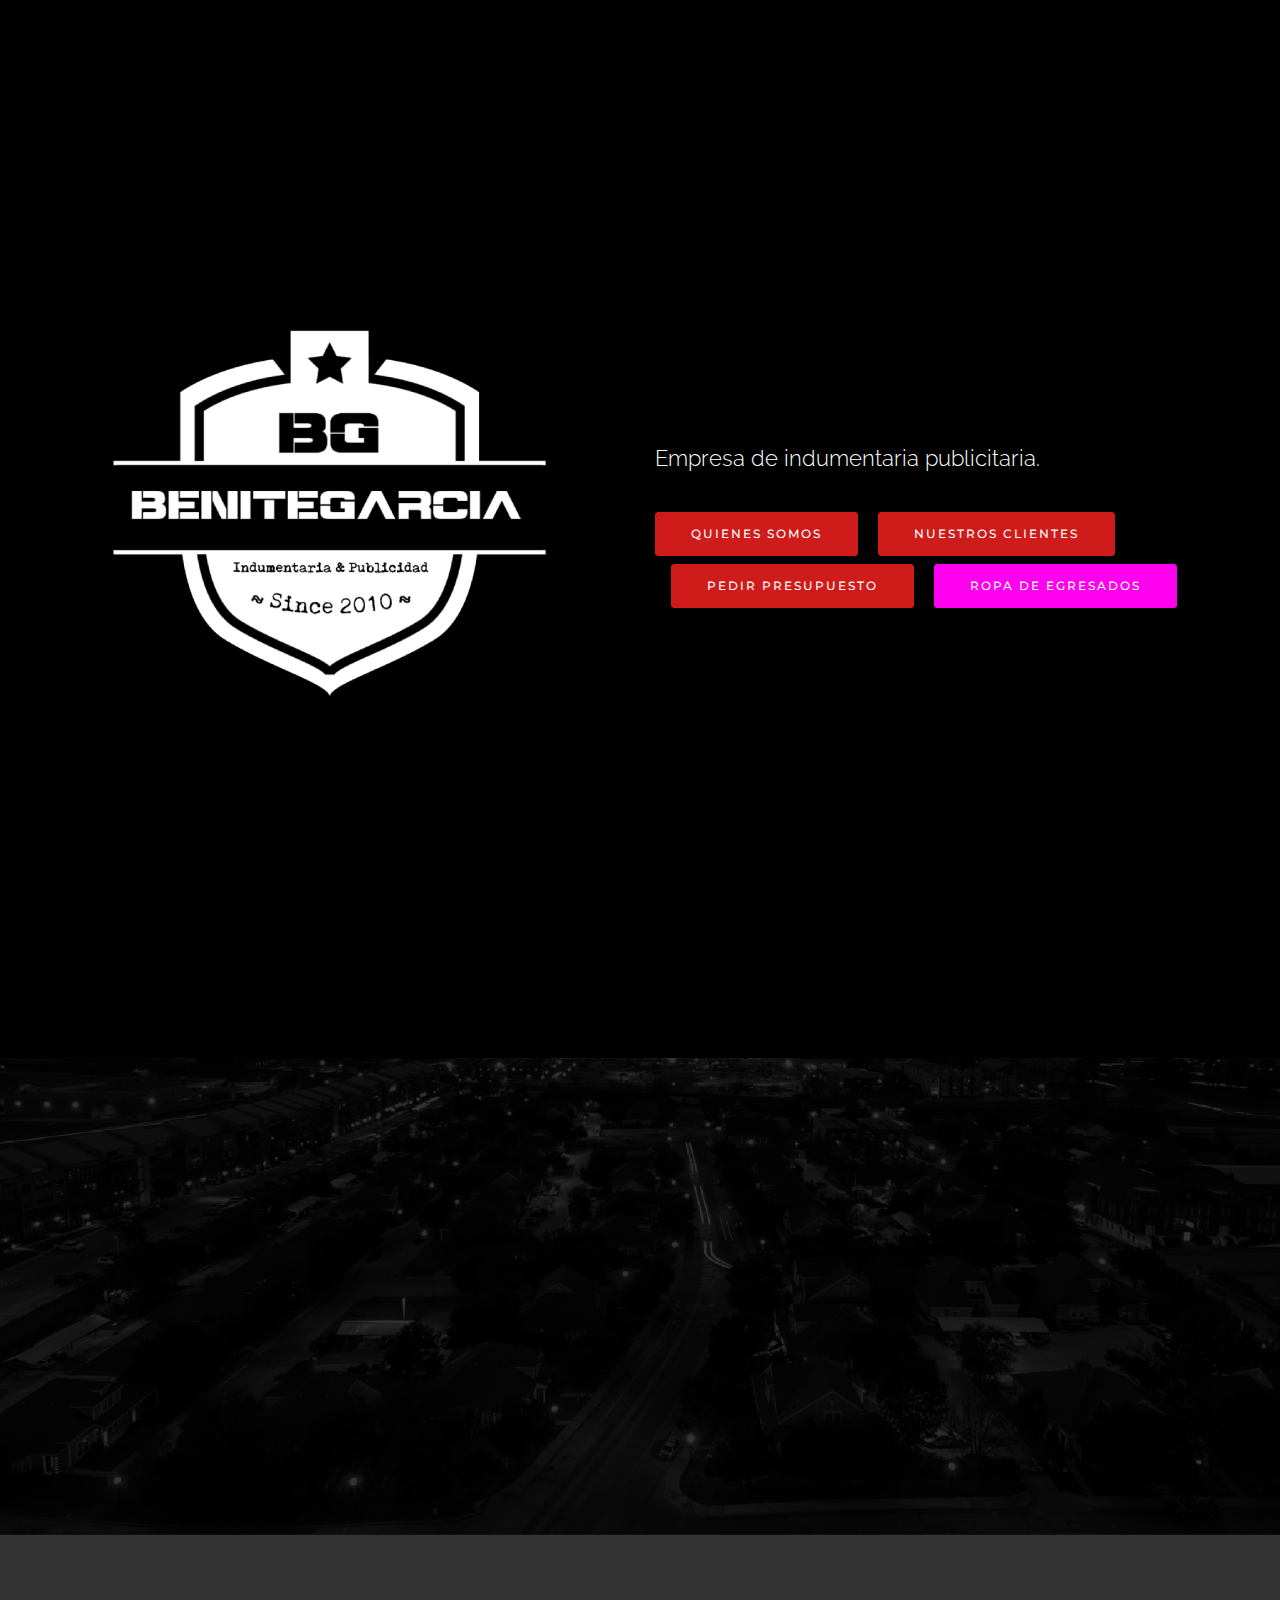
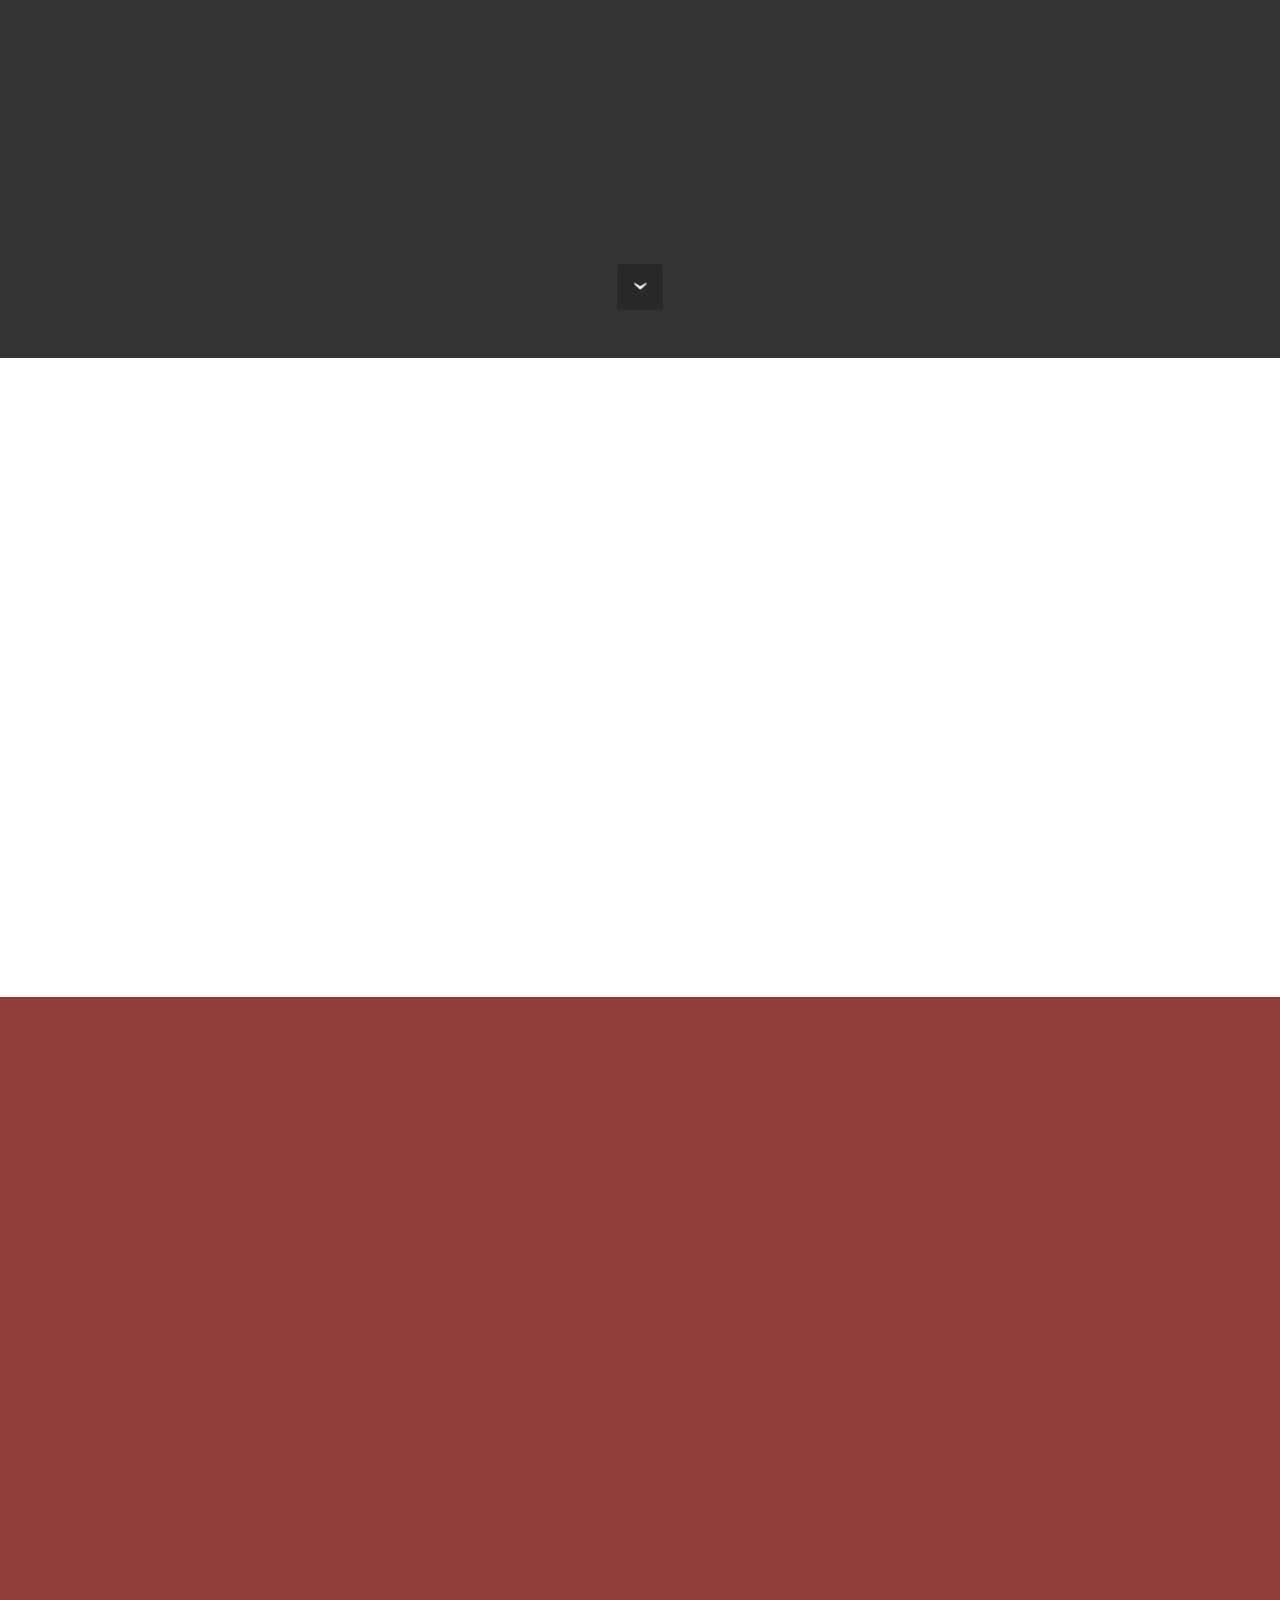
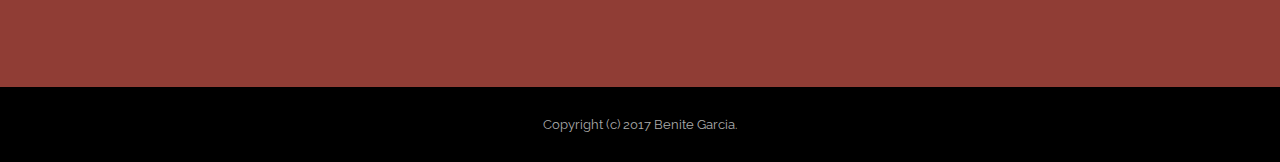
==== index.html @ 0583811c "create github pages" ====
<!DOCTYPE html>
<html>
<head>
  <!-- Site made with Mobirise Website Builder v3.12.1, https://mobirise.com -->
  <meta charset="UTF-8">
  <meta http-equiv="X-UA-Compatible" content="IE=edge">
  <meta name="generator" content="Mobirise v3.12.1, mobirise.com">
  <meta name="viewport" content="width=device-width, initial-scale=1">
  <link rel="shortcut icon" href="assets/images/logo.png" type="image/x-icon">
  <meta name="description" content="">
  
  <link rel="stylesheet" href="https://fonts.googleapis.com/css?family=Lora:400,700,400italic,700italic&amp;subset=latin">
  <link rel="stylesheet" href="https://fonts.googleapis.com/css?family=Montserrat:400,700">
  <link rel="stylesheet" href="https://fonts.googleapis.com/css?family=Raleway:100,100i,200,200i,300,300i,400,400i,500,500i,600,600i,700,700i,800,800i,900,900i">
  <link rel="stylesheet" href="assets/bootstrap-material-design-font/css/material.css">
  <link rel="stylesheet" href="assets/tether/tether.min.css">
  <link rel="stylesheet" href="assets/bootstrap/css/bootstrap.min.css">
  <link rel="stylesheet" href="assets/animate.css/animate.min.css">
  <link rel="stylesheet" href="assets/theme/css/style.css">
  <link rel="stylesheet" href="assets/mobirise/css/mbr-additional.css" type="text/css">
  
  
  
</head>
<body>
<section class="mbr-section" id="msg-box6-8" data-bg-video="https://www.youtube.com/watch?v=uNCr7NdOJgw" style="padding-top: 280px; padding-bottom: 280px;">

    <div class="mbr-overlay" style="opacity: 1; background-color: rgb(0, 0, 0);">
    </div>
    <div class="container">
        <div class="row">
            <div class="mbr-table-md-up">

              <div class="mbr-table-cell mbr-right-padding-md-up mbr-valign-top col-md-7 image-size" style="width: 50%;">
                  <div class="mbr-figure"><img src="assets/images/logoo-1400x1400.png"></div>
              </div>

              


              <div class="mbr-table-cell col-md-5 text-xs-center text-md-left content-size">
                  
                  <div class="lead">

                    <p>Empresa de indumentaria publicitaria.</p>

                  </div>

                  <div><a class="btn btn-danger" href="index.html#header1-0">QUIENES SOMOS</a> <a class="btn btn-danger" href="index.html#header3-7">NUESTROS CLIENTES</a> <a class="btn btn-danger" href="index.html#form1-9">PEDIR PRESUPUESTO</a> <a class="btn btn-info" href="#top">ROPA DE EGRESADOS</a></div>
              </div>


              

            </div>
        </div>
    </div>

</section>

<section class="engine"><a rel="external" href="https://mobirise.com">Website Builder</a></section><section class="mbr-section mbr-section-hero mbr-section-full mbr-parallax-background mbr-section-with-arrow" id="header1-0" style="background-image: url(assets/images/mbr-2000x1333.jpg);">

    <div class="mbr-overlay" style="opacity: 0.8; background-color: rgb(0, 0, 0);"></div>

    <div class="mbr-table-cell">

        <div class="container">
            <div class="row">
                <div class="mbr-section col-md-10 col-md-offset-1 text-xs-center">

                    <h1 class="mbr-section-title display-1">QUIENES SOMOS</h1>
                    <p class="mbr-section-lead lead"><span style="font-style: normal;">Somos una empresa que se dedicada a la <strong>indumentaria publicitaria,</strong> nuestra <strong>misión</strong> es abastecer a los mejores con nuestros productos de <strong>calidad</strong> y <strong>bajo precio</strong> brindado una buena imagen a nuestros clientes.</span></p>
                    <div class="mbr-section-btn"> <a class="btn btn-lg btn-white btn-white-outline" href="index.html#form1-9">PEDIR PRESUPUESTO</a></div>
                </div>
            </div>
        </div>
    </div>

    <div class="mbr-arrow mbr-arrow-floating" aria-hidden="true"><a href="#header3-7"><i class="mbr-arrow-icon"></i></a></div>

</section>

<section class="mbr-section mbr-section__container article" id="header3-7" style="background-color: rgb(255, 255, 255); padding-top: 80px; padding-bottom: 80px;">
    <div class="container">
        <div class="row">
            <div class="col-xs-12">
                <h3 class="mbr-section-title display-2">ELLOS CONFIARON EN NOSOTROS</h3>
                
            </div>
        </div>
    </div>
</section>

<section class="mbr-cards mbr-section mbr-section-nopadding" id="features3-3" style="background-color: rgb(255, 255, 255);">

    

    <div class="mbr-cards-row row">
        <div class="mbr-cards-col col-xs-12 col-lg-4" style="padding-top: 0px; padding-bottom: 0px;">
            <div class="container">
              <div class="card cart-block">
                  <div class="card-img"><img src="assets/images/pag-600x272.png" class="card-img-top"></div>
                  
                </div>
            </div>
        </div>
        <div class="mbr-cards-col col-xs-12 col-lg-4" style="padding-top: 0px; padding-bottom: 0px;">
            <div class="container">
                <div class="card cart-block">
                    <div class="card-img"><img src="assets/images/222-600x272.png" class="card-img-top"></div>
                    
                </div>
            </div>
        </div>
        <div class="mbr-cards-col col-xs-12 col-lg-4" style="padding-top: 0px; padding-bottom: 0px;">
            <div class="container">
                <div class="card cart-block">
                    <div class="card-img"><img src="assets/images/sin-ttulo-600x272.png" class="card-img-top"></div>
                    
                </div>
            </div>
        </div>
        
        
        
    </div>
</section>

<section class="mbr-cards mbr-section mbr-section-nopadding" id="features3-6" style="background-color: rgb(255, 255, 255);">

    

    <div class="mbr-cards-row row">
        <div class="mbr-cards-col col-xs-12 col-lg-4" style="padding-top: 0px; padding-bottom: 80px;">
            <div class="container">
              <div class="card cart-block">
                  <div class="card-img"><img src="assets/images/3m-600x272.png" class="card-img-top"></div>
                  
                </div>
            </div>
        </div>
        <div class="mbr-cards-col col-xs-12 col-lg-4" style="padding-top: 0px; padding-bottom: 80px;">
            <div class="container">
                <div class="card cart-block">
                    <div class="card-img"><img src="assets/images/directv-600x272.png" class="card-img-top"></div>
                    
                </div>
            </div>
        </div>
        <div class="mbr-cards-col col-xs-12 col-lg-4" style="padding-top: 0px; padding-bottom: 80px;">
            <div class="container">
                <div class="card cart-block">
                    <div class="card-img"><img src="assets/images/44-600x272.png" class="card-img-top"></div>
                    
                </div>
            </div>
        </div>
        
        
        
    </div>
</section>

<section class="mbr-section mbr-parallax-background" id="form1-9" style="background-image: url(assets/images/mbr-2000x1330.jpg); padding-top: 120px; padding-bottom: 120px;">
    <div class="mbr-overlay" style="opacity: 0.8; background-color: rgb(116, 13, 2);">
    </div>
    <div class="mbr-section mbr-section__container mbr-section__container--middle">
        <div class="container">
            <div class="row">
                <div class="col-xs-12 text-xs-center">
                    <h3 class="mbr-section-title display-2">CONTACTANOS!</h3>
                    
                </div>
            </div>
        </div>
    </div>
    <div class="mbr-section mbr-section-nopadding">
        <div class="container">
            <div class="row">
                <div class="col-xs-12 col-lg-10 col-lg-offset-1" data-form-type="formoid">


                    <div data-form-alert="true">
                        <div hidden="" data-form-alert-success="true" class="alert alert-form alert-success text-xs-center">Gracias por comunicarte!</div>
                    </div>


                    <form action="https://mobirise.com/" method="post" data-form-title="CONTACTANOS!">

                        <input type="hidden" value="RH9e9Mgws2aUQn3wwAjscwjKeA4n7wy+tLwoatQtA1FoYHdCSozBDceCa7anmKz55+TYYRnR+TdHGEazEXGboGtWJIXKccF7E03yUnfmGQhGRoBPDd94B6mwuJzzUuxt" data-form-email="true">

                        <div class="row row-sm-offset">

                            <div class="col-xs-12 col-md-4">
                                <div class="form-group">
                                    <label class="form-control-label" for="form1-9-name">Nombre<span class="form-asterisk">*</span></label>
                                    <input type="text" class="form-control" name="name" required="" data-form-field="Name" id="form1-9-name">
                                </div>
                            </div>

                            <div class="col-xs-12 col-md-4">
                                <div class="form-group">
                                    <label class="form-control-label" for="form1-9-email">Email<span class="form-asterisk">*</span></label>
                                    <input type="email" class="form-control" name="email" required="" data-form-field="Email" id="form1-9-email">
                                </div>
                            </div>

                            <div class="col-xs-12 col-md-4">
                                <div class="form-group">
                                    <label class="form-control-label" for="form1-9-phone">Teléfono</label>
                                    <input type="tel" class="form-control" name="phone" data-form-field="Phone" id="form1-9-phone">
                                </div>
                            </div>

                        </div>

                        <div class="form-group">
                            <label class="form-control-label" for="form1-9-message">Mensaje</label>
                            <textarea class="form-control" name="message" rows="7" data-form-field="Message" id="form1-9-message"></textarea>
                        </div>

                        <div><button type="submit" class="btn btn-primary">ENVIAR</button></div>

                    </form>
                </div>
            </div>
        </div>
    </div>
</section>

<footer class="mbr-small-footer mbr-section mbr-section-nopadding" id="footer1-a" style="background-color: rgb(0, 0, 0); padding-top: 1.75rem; padding-bottom: 1.75rem;">
    
    <div class="container">
        <p class="text-xs-center">Copyright (c) 2017 Benite Garcia.</p>
    </div>
</footer>


  <script src="assets/web/assets/jquery/jquery.min.js"></script>
  <script src="assets/tether/tether.min.js"></script>
  <script src="assets/bootstrap/js/bootstrap.min.js"></script>
  <script src="assets/smooth-scroll/smooth-scroll.js"></script>
  <script src="assets/jquery-mb-ytplayer/jquery.mb.ytplayer.min.js"></script>
  <script src="assets/viewport-checker/jquery.viewportchecker.js"></script>
  <script src="assets/jarallax/jarallax.js"></script>
  <script src="assets/theme/js/script.js"></script>
  <script src="assets/formoid/formoid.min.js"></script>
  
  
  <input name="animation" type="hidden">
  </body>
</html>
---- assets/bootstrap-material-design-font/css/material.css ----
@font-face {
  font-family: 'Material-Design-Icons';
  src: url('../fonts/Material-Design-Icons.eot?3ocs8m');
  src: url('../fonts/Material-Design-Icons.eot?#iefix3ocs8m') format('embedded-opentype'), url('../fonts/Material-Design-Icons.woff?3ocs8m') format('woff'), url('../fonts/Material-Design-Icons.ttf?3ocs8m') format('truetype'), url('../fonts/Material-Design-Icons.svg?3ocs8m#Material-Design-Icons') format('svg');
  font-weight: normal;
  font-style: normal;
}
[class^="mdi-"],
[class*="mdi-"] {
  speak: none;
  display: inline-block;
  font-style: normal;
  font-variant:normal;
  font-weight:normal;
  /*font-size:24px;*/
  line-height:1;
  font-family:'Material-Design-Icons' !important;
  text-rendering: auto;
  
  -webkit-font-smoothing: antialiased;
  -moz-osx-font-smoothing: grayscale;
  -webkit-transform: translate(0, 0);
      -ms-transform: translate(0, 0);
          transform: translate(0, 0);
}
[class^="mdi-"]:before,
[class*="mdi-"]:before {
  display: inline-block;
  speak: none;
  text-decoration: inherit;
}
[class^="mdi-"].pull-left,
[class*="mdi-"].pull-left {
  margin-right: .3em;
}
[class^="mdi-"].pull-right,
[class*="mdi-"].pull-right {
  margin-left: .3em;
}
[class^="mdi-"].mdi-lg:before,
[class*="mdi-"].mdi-lg:before,
[class^="mdi-"].mdi-lg:after,
[class*="mdi-"].mdi-lg:after {
  font-size: 1.33333333em;
  line-height: 0.75em;
  vertical-align: -15%;
}
[class^="mdi-"].mdi-2x:before,
[class*="mdi-"].mdi-2x:before,
[class^="mdi-"].mdi-2x:after,
[class*="mdi-"].mdi-2x:after {
  font-size: 2em;
}
[class^="mdi-"].mdi-3x:before,
[class*="mdi-"].mdi-3x:before,
[class^="mdi-"].mdi-3x:after,
[class*="mdi-"].mdi-3x:after {
  font-size: 3em;
}
[class^="mdi-"].mdi-4x:before,
[class*="mdi-"].mdi-4x:before,
[class^="mdi-"].mdi-4x:after,
[class*="mdi-"].mdi-4x:after {
  font-size: 4em;
}
[class^="mdi-"].mdi-5x:before,
[class*="mdi-"].mdi-5x:before,
[class^="mdi-"].mdi-5x:after,
[class*="mdi-"].mdi-5x:after {
  font-size: 5em;
}
[class^="mdi-device-signal-cellular-"]:after,
[class^="mdi-device-battery-"]:after,
[class^="mdi-device-battery-charging-"]:after,
[class^="mdi-device-signal-cellular-connected-no-internet-"]:after,
[class^="mdi-device-signal-wifi-"]:after,
[class^="mdi-device-signal-wifi-statusbar-not-connected"]:after,
.mdi-device-network-wifi:after {
  opacity: .3;
  position: absolute;
  left: 0;
  top: 0;
  z-index: 1;
  display: inline-block;
  speak: none;
  text-decoration: inherit;
}
[class^="mdi-device-signal-cellular-"]:after {
  content: "\e758";
}
[class^="mdi-device-battery-"]:after {
  content: "\e735";
}
[class^="mdi-device-battery-charging-"]:after {
  content: "\e733";
}
[class^="mdi-device-signal-cellular-connected-no-internet-"]:after {
  content: "\e75d";
}
[class^="mdi-device-signal-wifi-"]:after,
.mdi-device-network-wifi:after {
  content: "\e765";
}
[class^="mdi-device-signal-wifi-statusbasr-not-connected"]:after {
  content: "\e8f7";
}
.mdi-device-signal-cellular-off:after,
.mdi-device-signal-cellular-null:after,
.mdi-device-signal-cellular-no-sim:after,
.mdi-device-signal-wifi-off:after,
.mdi-device-signal-wifi-4-bar:after,
.mdi-device-signal-cellular-4-bar:after,
.mdi-device-battery-alert:after,
.mdi-device-signal-cellular-connected-no-internet-4-bar:after,
.mdi-device-battery-std:after,
.mdi-device-battery-full .mdi-device-battery-unknown:after {
  content: "";
}
.mdi-fw {
  width: 1.28571429em;
  text-align: center;
}
.mdi-ul {
  padding-left: 0;
  margin-left: 2.14285714em;
  list-style-type: none;
}
.mdi-ul > li {
  position: relative;
}
.mdi-li {
  position: absolute;
  left: -2.14285714em;
  width: 2.14285714em;
  top: 0.14285714em;
  text-align: center;
}
.mdi-li.mdi-lg {
  left: -1.85714286em;
}
.mdi-border {
  padding: .2em .25em .15em;
  border: solid 0.08em #eeeeee;
  border-radius: .1em;
}
.mdi-spin {
  -webkit-animation: mdi-spin 2s infinite linear;
  animation: mdi-spin 2s infinite linear;
  -webkit-transform-origin: 50% 50%;
  -ms-transform-origin: 50% 50%;
      transform-origin: 50% 50%;
}
.mdi-pulse {
  -webkit-animation: mdi-spin 1s steps(8) infinite;
  animation: mdi-spin 1s steps(8) infinite;
  -webkit-transform-origin: 50% 50%;
  -ms-transform-origin: 50% 50%;
      transform-origin: 50% 50%;
}
@-webkit-keyframes mdi-spin {
  0% {
    -webkit-transform: rotate(0deg);
    transform: rotate(0deg);
  }
  100% {
    -webkit-transform: rotate(359deg);
    transform: rotate(359deg);
  }
}
@keyframes mdi-spin {
  0% {
    -webkit-transform: rotate(0deg);
    transform: rotate(0deg);
  }
  100% {
    -webkit-transform: rotate(359deg);
    transform: rotate(359deg);
  }
}
.mdi-rotate-90 {
  filter: progid:DXImageTransform.Microsoft.BasicImage(rotation=1);
  -webkit-transform: rotate(90deg);
  -ms-transform: rotate(90deg);
  transform: rotate(90deg);
}
.mdi-rotate-180 {
  filter: progid:DXImageTransform.Microsoft.BasicImage(rotation=2);
  -webkit-transform: rotate(180deg);
  -ms-transform: rotate(180deg);
  transform: rotate(180deg);
}
.mdi-rotate-270 {
  filter: progid:DXImageTransform.Microsoft.BasicImage(rotation=3);
  -webkit-transform: rotate(270deg);
  -ms-transform: rotate(270deg);
  transform: rotate(270deg);
}
.mdi-flip-horizontal {
  filter: progid:DXImageTransform.Microsoft.BasicImage(rotation=0, mirror=1);
  -webkit-transform: scale(-1, 1);
  -ms-transform: scale(-1, 1);
  transform: scale(-1, 1);
}
.mdi-flip-vertical {
  filter: progid:DXImageTransform.Microsoft.BasicImage(rotation=2, mirror=1);
  -webkit-transform: scale(1, -1);
  -ms-transform: scale(1, -1);
  transform: scale(1, -1);
}
:root .mdi-rotate-90,
:root .mdi-rotate-180,
:root .mdi-rotate-270,
:root .mdi-flip-horizontal,
:root .mdi-flip-vertical {
  -webkit-filter: none;
          filter: none;
}
.mdi-stack {
  position: relative;
  display: inline-block;
  width: 2em;
  height: 2em;
  line-height: 2em;
  vertical-align: middle;
}
.mdi-stack-1x,
.mdi-stack-2x {
  position: absolute;
  left: 0;
  width: 100%;
  text-align: center;
}
.mdi-stack-1x {
  line-height: inherit;
}
.mdi-stack-2x {
  font-size: 2em;
}
.mdi-inverse {
  color: #ffffff;
}
/* Start Icons */
.mdi-action-3d-rotation:before {
  content: "\e600";
}
.mdi-action-accessibility:before {
  content: "\e601";
}
.mdi-action-account-balance-wallet:before {
  content: "\e602";
}
.mdi-action-account-balance:before {
  content: "\e603";
}
.mdi-action-account-box:before {
  content: "\e604";
}
.mdi-action-account-child:before {
  content: "\e605";
}
.mdi-action-account-circle:before {
  content: "\e606";
}
.mdi-action-add-shopping-cart:before {
  content: "\e607";
}
.mdi-action-alarm-add:before {
  content: "\e608";
}
.mdi-action-alarm-off:before {
  content: "\e609";
}
.mdi-action-alarm-on:before {
  content: "\e60a";
}
.mdi-action-alarm:before {
  content: "\e60b";
}
.mdi-action-android:before {
  content: "\e60c";
}
.mdi-action-announcement:before {
  content: "\e60d";
}
.mdi-action-aspect-ratio:before {
  content: "\e60e";
}
.mdi-action-assessment:before {
  content: "\e60f";
}
.mdi-action-assignment-ind:before {
  content: "\e610";
}
.mdi-action-assignment-late:before {
  content: "\e611";
}
.mdi-action-assignment-return:before {
  content: "\e612";
}
.mdi-action-assignment-returned:before {
  content: "\e613";
}
.mdi-action-assignment-turned-in:before {
  content: "\e614";
}
.mdi-action-assignment:before {
  content: "\e615";
}
.mdi-action-autorenew:before {
  content: "\e616";
}
.mdi-action-backup:before {
  content: "\e617";
}
.mdi-action-book:before {
  content: "\e618";
}
.mdi-action-bookmark-outline:before {
  content: "\e619";
}
.mdi-action-bookmark:before {
  content: "\e61a";
}
.mdi-action-bug-report:before {
  content: "\e61b";
}
.mdi-action-cached:before {
  content: "\e61c";
}
.mdi-action-check-circle:before {
  content: "\e61d";
}
.mdi-action-class:before {
  content: "\e61e";
}
.mdi-action-credit-card:before {
  content: "\e61f";
}
.mdi-action-dashboard:before {
  content: "\e620";
}
.mdi-action-delete:before {
  content: "\e621";
}
.mdi-action-description:before {
  content: "\e622";
}
.mdi-action-dns:before {
  content: "\e623";
}
.mdi-action-done-all:before {
  content: "\e624";
}
.mdi-action-done:before {
  content: "\e625";
}
.mdi-action-event:before {
  content: "\e626";
}
.mdi-action-exit-to-app:before {
  content: "\e627";
}
.mdi-action-explore:before {
  content: "\e628";
}
.mdi-action-extension:before {
  content: "\e629";
}
.mdi-action-face-unlock:before {
  content: "\e62a";
}
.mdi-action-favorite-outline:before {
  content: "\e62b";
}
.mdi-action-favorite:before {
  content: "\e62c";
}
.mdi-action-find-in-page:before {
  content: "\e62d";
}
.mdi-action-find-replace:before {
  content: "\e62e";
}
.mdi-action-flip-to-back:before {
  content: "\e62f";
}
.mdi-action-flip-to-front:before {
  content: "\e630";
}
.mdi-action-get-app:before {
  content: "\e631";
}
.mdi-action-grade:before {
  content: "\e632";
}
.mdi-action-group-work:before {
  content: "\e633";
}
.mdi-action-help:before {
  content: "\e634";
}
.mdi-action-highlight-remove:before {
  content: "\e635";
}
.mdi-action-history:before {
  content: "\e636";
}
.mdi-action-home:before {
  content: "\e637";
}
.mdi-action-https:before {
  content: "\e638";
}
.mdi-action-info-outline:before {
  content: "\e639";
}
.mdi-action-info:before {
  content: "\e63a";
}
.mdi-action-input:before {
  content: "\e63b";
}
.mdi-action-invert-colors:before {
  content: "\e63c";
}
.mdi-action-label-outline:before {
  content: "\e63d";
}
.mdi-action-label:before {
  content: "\e63e";
}
.mdi-action-language:before {
  content: "\e63f";
}
.mdi-action-launch:before {
  content: "\e640";
}
.mdi-action-list:before {
  content: "\e641";
}
.mdi-action-lock-open:before {
  content: "\e642";
}
.mdi-action-lock-outline:before {
  content: "\e643";
}
.mdi-action-lock:before {
  content: "\e644";
}
.mdi-action-loyalty:before {
  content: "\e645";
}
.mdi-action-markunread-mailbox:before {
  content: "\e646";
}
.mdi-action-note-add:before {
  content: "\e647";
}
.mdi-action-open-in-browser:before {
  content: "\e648";
}
.mdi-action-open-in-new:before {
  content: "\e649";
}
.mdi-action-open-with:before {
  content: "\e64a";
}
.mdi-action-pageview:before {
  content: "\e64b";
}
.mdi-action-payment:before {
  content: "\e64c";
}
.mdi-action-perm-camera-mic:before {
  content: "\e64d";
}
.mdi-action-perm-contact-cal:before {
  content: "\e64e";
}
.mdi-action-perm-data-setting:before {
  content: "\e64f";
}
.mdi-action-perm-device-info:before {
  content: "\e650";
}
.mdi-action-perm-identity:before {
  content: "\e651";
}
.mdi-action-perm-media:before {
  content: "\e652";
}
.mdi-action-perm-phone-msg:before {
  content: "\e653";
}
.mdi-action-perm-scan-wifi:before {
  content: "\e654";
}
.mdi-action-picture-in-picture:before {
  content: "\e655";
}
.mdi-action-polymer:before {
  content: "\e656";
}
.mdi-action-print:before {
  content: "\e657";
}
.mdi-action-query-builder:before {
  content: "\e658";
}
.mdi-action-question-answer:before {
  content: "\e659";
}
.mdi-action-receipt:before {
  content: "\e65a";
}
.mdi-action-redeem:before {
  content: "\e65b";
}
.mdi-action-reorder:before {
  content: "\e65c";
}
.mdi-action-report-problem:before {
  content: "\e65d";
}
.mdi-action-restore:before {
  content: "\e65e";
}
.mdi-action-room:before {
  content: "\e65f";
}
.mdi-action-schedule:before {
  content: "\e660";
}
.mdi-action-search:before {
  content: "\e661";
}
.mdi-action-settings-applications:before {
  content: "\e662";
}
.mdi-action-settings-backup-restore:before {
  content: "\e663";
}
.mdi-action-settings-bluetooth:before {
  content: "\e664";
}
.mdi-action-settings-cell:before {
  content: "\e665";
}
.mdi-action-settings-display:before {
  content: "\e666";
}
.mdi-action-settings-ethernet:before {
  content: "\e667";
}
.mdi-action-settings-input-antenna:before {
  content: "\e668";
}
.mdi-action-settings-input-component:before {
  content: "\e669";
}
.mdi-action-settings-input-composite:before {
  content: "\e66a";
}
.mdi-action-settings-input-hdmi:before {
  content: "\e66b";
}
.mdi-action-settings-input-svideo:before {
  content: "\e66c";
}
.mdi-action-settings-overscan:before {
  content: "\e66d";
}
.mdi-action-settings-phone:before {
  content: "\e66e";
}
.mdi-action-settings-power:before {
  content: "\e66f";
}
.mdi-action-settings-remote:before {
  content: "\e670";
}
.mdi-action-settings-voice:before {
  content: "\e671";
}
.mdi-action-settings:before {
  content: "\e672";
}
.mdi-action-shop-two:before {
  content: "\e673";
}
.mdi-action-shop:before {
  content: "\e674";
}
.mdi-action-shopping-basket:before {
  content: "\e675";
}
.mdi-action-shopping-cart:before {
  content: "\e676";
}
.mdi-action-speaker-notes:before {
  content: "\e677";
}
.mdi-action-spellcheck:before {
  content: "\e678";
}
.mdi-action-star-rate:before {
  content: "\e679";
}
.mdi-action-stars:before {
  content: "\e67a";
}
.mdi-action-store:before {
  content: "\e67b";
}
.mdi-action-subject:before {
  content: "\e67c";
}
.mdi-action-supervisor-account:before {
  content: "\e67d";
}
.mdi-action-swap-horiz:before {
  content: "\e67e";
}
.mdi-action-swap-vert-circle:before {
  content: "\e67f";
}
.mdi-action-swap-vert:before {
  content: "\e680";
}
.mdi-action-system-update-tv:before {
  content: "\e681";
}
.mdi-action-tab-unselected:before {
  content: "\e682";
}
.mdi-action-tab:before {
  content: "\e683";
}
.mdi-action-theaters:before {
  content: "\e684";
}
.mdi-action-thumb-down:before {
  content: "\e685";
}
.mdi-action-thumb-up:before {
  content: "\e686";
}
.mdi-action-thumbs-up-down:before {
  content: "\e687";
}
.mdi-action-toc:before {
  content: "\e688";
}
.mdi-action-today:before {
  content: "\e689";
}
.mdi-action-track-changes:before {
  content: "\e68a";
}
.mdi-action-translate:before {
  content: "\e68b";
}
.mdi-action-trending-down:before {
  content: "\e68c";
}
.mdi-action-trending-neutral:before {
  content: "\e68d";
}
.mdi-action-trending-up:before {
  content: "\e68e";
}
.mdi-action-turned-in-not:before {
  content: "\e68f";
}
.mdi-action-turned-in:before {
  content: "\e690";
}
.mdi-action-verified-user:before {
  content: "\e691";
}
.mdi-action-view-agenda:before {
  content: "\e692";
}
.mdi-action-view-array:before {
  content: "\e693";
}
.mdi-action-view-carousel:before {
  content: "\e694";
}
.mdi-action-view-column:before {
  content: "\e695";
}
.mdi-action-view-day:before {
  content: "\e696";
}
.mdi-action-view-headline:before {
  content: "\e697";
}
.mdi-action-view-list:before {
  content: "\e698";
}
.mdi-action-view-module:before {
  content: "\e699";
}
.mdi-action-view-quilt:before {
  content: "\e69a";
}
.mdi-action-view-stream:before {
  content: "\e69b";
}
.mdi-action-view-week:before {
  content: "\e69c";
}
.mdi-action-visibility-off:before {
  content: "\e69d";
}
.mdi-action-visibility:before {
  content: "\e69e";
}
.mdi-action-wallet-giftcard:before {
  content: "\e69f";
}
.mdi-action-wallet-membership:before {
  content: "\e6a0";
}
.mdi-action-wallet-travel:before {
  content: "\e6a1";
}
.mdi-action-work:before {
  content: "\e6a2";
}
.mdi-alert-error:before {
  content: "\e6a3";
}
.mdi-alert-warning:before {
  content: "\e6a4";
}
.mdi-av-album:before {
  content: "\e6a5";
}
.mdi-av-closed-caption:before {
  content: "\e6a6";
}
.mdi-av-equalizer:before {
  content: "\e6a7";
}
.mdi-av-explicit:before {
  content: "\e6a8";
}
.mdi-av-fast-forward:before {
  content: "\e6a9";
}
.mdi-av-fast-rewind:before {
  content: "\e6aa";
}
.mdi-av-games:before {
  content: "\e6ab";
}
.mdi-av-hearing:before {
  content: "\e6ac";
}
.mdi-av-high-quality:before {
  content: "\e6ad";
}
.mdi-av-loop:before {
  content: "\e6ae";
}
.mdi-av-mic-none:before {
  content: "\e6af";
}
.mdi-av-mic-off:before {
  content: "\e6b0";
}
.mdi-av-mic:before {
  content: "\e6b1";
}
.mdi-av-movie:before {
  content: "\e6b2";
}
.mdi-av-my-library-add:before {
  content: "\e6b3";
}
.mdi-av-my-library-books:before {
  content: "\e6b4";
}
.mdi-av-my-library-music:before {
  content: "\e6b5";
}
.mdi-av-new-releases:before {
  content: "\e6b6";
}
.mdi-av-not-interested:before {
  content: "\e6b7";
}
.mdi-av-pause-circle-fill:before {
  content: "\e6b8";
}
.mdi-av-pause-circle-outline:before {
  content: "\e6b9";
}
.mdi-av-pause:before {
  content: "\e6ba";
}
.mdi-av-play-arrow:before {
  content: "\e6bb";
}
.mdi-av-play-circle-fill:before {
  content: "\e6bc";
}
.mdi-av-play-circle-outline:before {
  content: "\e6bd";
}
.mdi-av-play-shopping-bag:before {
  content: "\e6be";
}
.mdi-av-playlist-add:before {
  content: "\e6bf";
}
.mdi-av-queue-music:before {
  content: "\e6c0";
}
.mdi-av-queue:before {
  content: "\e6c1";
}
.mdi-av-radio:before {
  content: "\e6c2";
}
.mdi-av-recent-actors:before {
  content: "\e6c3";
}
.mdi-av-repeat-one:before {
  content: "\e6c4";
}
.mdi-av-repeat:before {
  content: "\e6c5";
}
.mdi-av-replay:before {
  content: "\e6c6";
}
.mdi-av-shuffle:before {
  content: "\e6c7";
}
.mdi-av-skip-next:before {
  content: "\e6c8";
}
.mdi-av-skip-previous:before {
  content: "\e6c9";
}
.mdi-av-snooze:before {
  content: "\e6ca";
}
.mdi-av-stop:before {
  content: "\e6cb";
}
.mdi-av-subtitles:before {
  content: "\e6cc";
}
.mdi-av-surround-sound:before {
  content: "\e6cd";
}
.mdi-av-timer:before {
  content: "\e6ce";
}
.mdi-av-video-collection:before {
  content: "\e6cf";
}
.mdi-av-videocam-off:before {
  content: "\e6d0";
}
.mdi-av-videocam:before {
  content: "\e6d1";
}
.mdi-av-volume-down:before {
  content: "\e6d2";
}
.mdi-av-volume-mute:before {
  content: "\e6d3";
}
.mdi-av-volume-off:before {
  content: "\e6d4";
}
.mdi-av-volume-up:before {
  content: "\e6d5";
}
.mdi-av-web:before {
  content: "\e6d6";
}
.mdi-communication-business:before {
  content: "\e6d7";
}
.mdi-communication-call-end:before {
  content: "\e6d8";
}
.mdi-communication-call-made:before {
  content: "\e6d9";
}
.mdi-communication-call-merge:before {
  content: "\e6da";
}
.mdi-communication-call-missed:before {
  content: "\e6db";
}
.mdi-communication-call-received:before {
  content: "\e6dc";
}
.mdi-communication-call-split:before {
  content: "\e6dd";
}
.mdi-communication-call:before {
  content: "\e6de";
}
.mdi-communication-chat:before {
  content: "\e6df";
}
.mdi-communication-clear-all:before {
  content: "\e6e0";
}
.mdi-communication-comment:before {
  content: "\e6e1";
}
.mdi-communication-contacts:before {
  content: "\e6e2";
}
.mdi-communication-dialer-sip:before {
  content: "\e6e3";
}
.mdi-communication-dialpad:before {
  content: "\e6e4";
}
.mdi-communication-dnd-on:before {
  content: "\e6e5";
}
.mdi-communication-email:before {
  content: "\e6e6";
}
.mdi-communication-forum:before {
  content: "\e6e7";
}
.mdi-communication-import-export:before {
  content: "\e6e8";
}
.mdi-communication-invert-colors-off:before {
  content: "\e6e9";
}
.mdi-communication-invert-colors-on:before {
  content: "\e6ea";
}
.mdi-communication-live-help:before {
  content: "\e6eb";
}
.mdi-communication-location-off:before {
  content: "\e6ec";
}
.mdi-communication-location-on:before {
  content: "\e6ed";
}
.mdi-communication-message:before {
  content: "\e6ee";
}
.mdi-communication-messenger:before {
  content: "\e6ef";
}
.mdi-communication-no-sim:before {
  content: "\e6f0";
}
.mdi-communication-phone:before {
  content: "\e6f1";
}
.mdi-communication-portable-wifi-off:before {
  content: "\e6f2";
}
.mdi-communication-quick-contacts-dialer:before {
  content: "\e6f3";
}
.mdi-communication-quick-contacts-mail:before {
  content: "\e6f4";
}
.mdi-communication-ring-volume:before {
  content: "\e6f5";
}
.mdi-communication-stay-current-landscape:before {
  content: "\e6f6";
}
.mdi-communication-stay-current-portrait:before {
  content: "\e6f7";
}
.mdi-communication-stay-primary-landscape:before {
  content: "\e6f8";
}
.mdi-communication-stay-primary-portrait:before {
  content: "\e6f9";
}
.mdi-communication-swap-calls:before {
  content: "\e6fa";
}
.mdi-communication-textsms:before {
  content: "\e6fb";
}
.mdi-communication-voicemail:before {
  content: "\e6fc";
}
.mdi-communication-vpn-key:before {
  content: "\e6fd";
}
.mdi-content-add-box:before {
  content: "\e6fe";
}
.mdi-content-add-circle-outline:before {
  content: "\e6ff";
}
.mdi-content-add-circle:before {
  content: "\e700";
}
.mdi-content-add:before {
  content: "\e701";
}
.mdi-content-archive:before {
  content: "\e702";
}
.mdi-content-backspace:before {
  content: "\e703";
}
.mdi-content-block:before {
  content: "\e704";
}
.mdi-content-clear:before {
  content: "\e705";
}
.mdi-content-content-copy:before {
  content: "\e706";
}
.mdi-content-content-cut:before {
  content: "\e707";
}
.mdi-content-content-paste:before {
  content: "\e708";
}
.mdi-content-create:before {
  content: "\e709";
}
.mdi-content-drafts:before {
  content: "\e70a";
}
.mdi-content-filter-list:before {
  content: "\e70b";
}
.mdi-content-flag:before {
  content: "\e70c";
}
.mdi-content-forward:before {
  content: "\e70d";
}
.mdi-content-gesture:before {
  content: "\e70e";
}
.mdi-content-inbox:before {
  content: "\e70f";
}
.mdi-content-link:before {
  content: "\e710";
}
.mdi-content-mail:before {
  content: "\e711";
}
.mdi-content-markunread:before {
  content: "\e712";
}
.mdi-content-redo:before {
  content: "\e713";
}
.mdi-content-remove-circle-outline:before {
  content: "\e714";
}
.mdi-content-remove-circle:before {
  content: "\e715";
}
.mdi-content-remove:before {
  content: "\e716";
}
.mdi-content-reply-all:before {
  content: "\e717";
}
.mdi-content-reply:before {
  content: "\e718";
}
.mdi-content-report:before {
  content: "\e719";
}
.mdi-content-save:before {
  content: "\e71a";
}
.mdi-content-select-all:before {
  content: "\e71b";
}
.mdi-content-send:before {
  content: "\e71c";
}
.mdi-content-sort:before {
  content: "\e71d";
}
.mdi-content-text-format:before {
  content: "\e71e";
}
.mdi-content-undo:before {
  content: "\e71f";
}
.mdi-editor-attach-file:before {
  content: "\e776";
}
.mdi-editor-attach-money:before {
  content: "\e777";
}
.mdi-editor-border-all:before {
  content: "\e778";
}
.mdi-editor-border-bottom:before {
  content: "\e779";
}
.mdi-editor-border-clear:before {
  content: "\e77a";
}
.mdi-editor-border-color:before {
  content: "\e77b";
}
.mdi-editor-border-horizontal:before {
  content: "\e77c";
}
.mdi-editor-border-inner:before {
  content: "\e77d";
}
.mdi-editor-border-left:before {
  content: "\e77e";
}
.mdi-editor-border-outer:before {
  content: "\e77f";
}
.mdi-editor-border-right:before {
  content: "\e780";
}
.mdi-editor-border-style:before {
  content: "\e781";
}
.mdi-editor-border-top:before {
  content: "\e782";
}
.mdi-editor-border-vertical:before {
  content: "\e783";
}
.mdi-editor-format-align-center:before {
  content: "\e784";
}
.mdi-editor-format-align-justify:before {
  content: "\e785";
}
.mdi-editor-format-align-left:before {
  content: "\e786";
}
.mdi-editor-format-align-right:before {
  content: "\e787";
}
.mdi-editor-format-bold:before {
  content: "\e788";
}
.mdi-editor-format-clear:before {
  content: "\e789";
}
.mdi-editor-format-color-fill:before {
  content: "\e78a";
}
.mdi-editor-format-color-reset:before {
  content: "\e78b";
}
.mdi-editor-format-color-text:before {
  content: "\e78c";
}
.mdi-editor-format-indent-decrease:before {
  content: "\e78d";
}
.mdi-editor-format-indent-increase:before {
  content: "\e78e";
}
.mdi-editor-format-italic:before {
  content: "\e78f";
}
.mdi-editor-format-line-spacing:before {
  content: "\e790";
}
.mdi-editor-format-list-bulleted:before {
  content: "\e791";
}
.mdi-editor-format-list-numbered:before {
  content: "\e792";
}
.mdi-editor-format-paint:before {
  content: "\e793";
}
.mdi-editor-format-quote:before {
  content: "\e794";
}
.mdi-editor-format-size:before {
  content: "\e795";
}
.mdi-editor-format-strikethrough:before {
  content: "\e796";
}
.mdi-editor-format-textdirection-l-to-r:before {
  content: "\e797";
}
.mdi-editor-format-textdirection-r-to-l:before {
  content: "\e798";
}
.mdi-editor-format-underline:before {
  content: "\e799";
}
.mdi-editor-functions:before {
  content: "\e79a";
}
.mdi-editor-insert-chart:before {
  content: "\e79b";
}
.mdi-editor-insert-comment:before {
  content: "\e79c";
}
.mdi-editor-insert-drive-file:before {
  content: "\e79d";
}
.mdi-editor-insert-emoticon:before {
  content: "\e79e";
}
.mdi-editor-insert-invitation:before {
  content: "\e79f";
}
.mdi-editor-insert-link:before {
  content: "\e7a0";
}
.mdi-editor-insert-photo:before {
  content: "\e7a1";
}
.mdi-editor-merge-type:before {
  content: "\e7a2";
}
.mdi-editor-mode-comment:before {
  content: "\e7a3";
}
.mdi-editor-mode-edit:before {
  content: "\e7a4";
}
.mdi-editor-publish:before {
  content: "\e7a5";
}
.mdi-editor-vertical-align-bottom:before {
  content: "\e7a6";
}
.mdi-editor-vertical-align-center:before {
  content: "\e7a7";
}
.mdi-editor-vertical-align-top:before {
  content: "\e7a8";
}
.mdi-editor-wrap-text:before {
  content: "\e7a9";
}
.mdi-file-attachment:before {
  content: "\e7aa";
}
.mdi-file-cloud-circle:before {
  content: "\e7ab";
}
.mdi-file-cloud-done:before {
  content: "\e7ac";
}
.mdi-file-cloud-download:before {
  content: "\e7ad";
}
.mdi-file-cloud-off:before {
  content: "\e7ae";
}
.mdi-file-cloud-queue:before {
  content: "\e7af";
}
.mdi-file-cloud-upload:before {
  content: "\e7b0";
}
.mdi-file-cloud:before {
  content: "\e7b1";
}
.mdi-file-file-download:before {
  content: "\e7b2";
}
.mdi-file-file-upload:before {
  content: "\e7b3";
}
.mdi-file-folder-open:before {
  content: "\e7b4";
}
.mdi-file-folder-shared:before {
  content: "\e7b5";
}
.mdi-file-folder:before {
  content: "\e7b6";
}
.mdi-device-access-alarm:before {
  content: "\e720";
}
.mdi-device-access-alarms:before {
  content: "\e721";
}
.mdi-device-access-time:before {
  content: "\e722";
}
.mdi-device-add-alarm:before {
  content: "\e723";
}
.mdi-device-airplanemode-off:before {
  content: "\e724";
}
.mdi-device-airplanemode-on:before {
  content: "\e725";
}
.mdi-device-battery-20:before {
  content: "\e726";
}
.mdi-device-battery-30:before {
  content: "\e727";
}
.mdi-device-battery-50:before {
  content: "\e728";
}
.mdi-device-battery-60:before {
  content: "\e729";
}
.mdi-device-battery-80:before {
  content: "\e72a";
}
.mdi-device-battery-90:before {
  content: "\e72b";
}
.mdi-device-battery-alert:before {
  content: "\e72c";
}
.mdi-device-battery-charging-20:before {
  content: "\e72d";
}
.mdi-device-battery-charging-30:before {
  content: "\e72e";
}
.mdi-device-battery-charging-50:before {
  content: "\e72f";
}
.mdi-device-battery-charging-60:before {
  content: "\e730";
}
.mdi-device-battery-charging-80:before {
  content: "\e731";
}
.mdi-device-battery-charging-90:before {
  content: "\e732";
}
.mdi-device-battery-charging-full:before {
  content: "\e733";
}
.mdi-device-battery-full:before {
  content: "\e734";
}
.mdi-device-battery-std:before {
  content: "\e735";
}
.mdi-device-battery-unknown:before {
  content: "\e736";
}
.mdi-device-bluetooth-connected:before {
  content: "\e737";
}
.mdi-device-bluetooth-disabled:before {
  content: "\e738";
}
.mdi-device-bluetooth-searching:before {
  content: "\e739";
}
.mdi-device-bluetooth:before {
  content: "\e73a";
}
.mdi-device-brightness-auto:before {
  content: "\e73b";
}
.mdi-device-brightness-high:before {
  content: "\e73c";
}
.mdi-device-brightness-low:before {
  content: "\e73d";
}
.mdi-device-brightness-medium:before {
  content: "\e73e";
}
.mdi-device-data-usage:before {
  content: "\e73f";
}
.mdi-device-developer-mode:before {
  content: "\e740";
}
.mdi-device-devices:before {
  content: "\e741";
}
.mdi-device-dvr:before {
  content: "\e742";
}
.mdi-device-gps-fixed:before {
  content: "\e743";
}
.mdi-device-gps-not-fixed:before {
  content: "\e744";
}
.mdi-device-gps-off:before {
  content: "\e745";
}
.mdi-device-location-disabled:before {
  content: "\e746";
}
.mdi-device-location-searching:before {
  content: "\e747";
}
.mdi-device-multitrack-audio:before {
  content: "\e748";
}
.mdi-device-network-cell:before {
  content: "\e749";
}
.mdi-device-network-wifi:before {
  content: "\e74a";
}
.mdi-device-nfc:before {
  content: "\e74b";
}
.mdi-device-now-wallpaper:before {
  content: "\e74c";
}
.mdi-device-now-widgets:before {
  content: "\e74d";
}
.mdi-device-screen-lock-landscape:before {
  content: "\e74e";
}
.mdi-device-screen-lock-portrait:before {
  content: "\e74f";
}
.mdi-device-screen-lock-rotation:before {
  content: "\e750";
}
.mdi-device-screen-rotation:before {
  content: "\e751";
}
.mdi-device-sd-storage:before {
  content: "\e752";
}
.mdi-device-settings-system-daydream:before {
  content: "\e753";
}
.mdi-device-signal-cellular-0-bar:before {
  content: "\e754";
}
.mdi-device-signal-cellular-1-bar:before {
  content: "\e755";
}
.mdi-device-signal-cellular-2-bar:before {
  content: "\e756";
}
.mdi-device-signal-cellular-3-bar:before {
  content: "\e757";
}
.mdi-device-signal-cellular-4-bar:before {
  content: "\e758";
}
.mdi-signal-wifi-statusbar-connected-no-internet-after:before {
  content: "\e8f6";
}
.mdi-device-signal-cellular-connected-no-internet-0-bar:before {
  content: "\e759";
}
.mdi-device-signal-cellular-connected-no-internet-1-bar:before {
  content: "\e75a";
}
.mdi-device-signal-cellular-connected-no-internet-2-bar:before {
  content: "\e75b";
}
.mdi-device-signal-cellular-connected-no-internet-3-bar:before {
  content: "\e75c";
}
.mdi-device-signal-cellular-connected-no-internet-4-bar:before {
  content: "\e75d";
}
.mdi-device-signal-cellular-no-sim:before {
  content: "\e75e";
}
.mdi-device-signal-cellular-null:before {
  content: "\e75f";
}
.mdi-device-signal-cellular-off:before {
  content: "\e760";
}
.mdi-device-signal-wifi-0-bar:before {
  content: "\e761";
}
.mdi-device-signal-wifi-1-bar:before {
  content: "\e762";
}
.mdi-device-signal-wifi-2-bar:before {
  content: "\e763";
}
.mdi-device-signal-wifi-3-bar:before {
  content: "\e764";
}
.mdi-device-signal-wifi-4-bar:before {
  content: "\e765";
}
.mdi-device-signal-wifi-off:before {
  content: "\e766";
}
.mdi-device-signal-wifi-statusbar-1-bar:before {
  content: "\e767";
}
.mdi-device-signal-wifi-statusbar-2-bar:before {
  content: "\e768";
}
.mdi-device-signal-wifi-statusbar-3-bar:before {
  content: "\e769";
}
.mdi-device-signal-wifi-statusbar-4-bar:before {
  content: "\e76a";
}
.mdi-device-signal-wifi-statusbar-connected-no-internet-:before {
  content: "\e76b";
}
.mdi-device-signal-wifi-statusbar-connected-no-internet:before {
  content: "\e76f";
}
.mdi-device-signal-wifi-statusbar-connected-no-internet-2:before {
  content: "\e76c";
}
.mdi-device-signal-wifi-statusbar-connected-no-internet-3:before {
  content: "\e76d";
}
.mdi-device-signal-wifi-statusbar-connected-no-internet-4:before {
  content: "\e76e";
}
.mdi-signal-wifi-statusbar-not-connected-after:before {
  content: "\e8f7";
}
.mdi-device-signal-wifi-statusbar-not-connected:before {
  content: "\e770";
}
.mdi-device-signal-wifi-statusbar-null:before {
  content: "\e771";
}
.mdi-device-storage:before {
  content: "\e772";
}
.mdi-device-usb:before {
  content: "\e773";
}
.mdi-device-wifi-lock:before {
  content: "\e774";
}
.mdi-device-wifi-tethering:before {
  content: "\e775";
}
.mdi-hardware-cast-connected:before {
  content: "\e7b7";
}
.mdi-hardware-cast:before {
  content: "\e7b8";
}
.mdi-hardware-computer:before {
  content: "\e7b9";
}
.mdi-hardware-desktop-mac:before {
  content: "\e7ba";
}
.mdi-hardware-desktop-windows:before {
  content: "\e7bb";
}
.mdi-hardware-dock:before {
  content: "\e7bc";
}
.mdi-hardware-gamepad:before {
  content: "\e7bd";
}
.mdi-hardware-headset-mic:before {
  content: "\e7be";
}
.mdi-hardware-headset:before {
  content: "\e7bf";
}
.mdi-hardware-keyboard-alt:before {
  content: "\e7c0";
}
.mdi-hardware-keyboard-arrow-down:before {
  content: "\e7c1";
}
.mdi-hardware-keyboard-arrow-left:before {
  content: "\e7c2";
}
.mdi-hardware-keyboard-arrow-right:before {
  content: "\e7c3";
}
.mdi-hardware-keyboard-arrow-up:before {
  content: "\e7c4";
}
.mdi-hardware-keyboard-backspace:before {
  content: "\e7c5";
}
.mdi-hardware-keyboard-capslock:before {
  content: "\e7c6";
}
.mdi-hardware-keyboard-control:before {
  content: "\e7c7";
}
.mdi-hardware-keyboard-hide:before {
  content: "\e7c8";
}
.mdi-hardware-keyboard-return:before {
  content: "\e7c9";
}
.mdi-hardware-keyboard-tab:before {
  content: "\e7ca";
}
.mdi-hardware-keyboard-voice:before {
  content: "\e7cb";
}
.mdi-hardware-keyboard:before {
  content: "\e7cc";
}
.mdi-hardware-laptop-chromebook:before {
  content: "\e7cd";
}
.mdi-hardware-laptop-mac:before {
  content: "\e7ce";
}
.mdi-hardware-laptop-windows:before {
  content: "\e7cf";
}
.mdi-hardware-laptop:before {
  content: "\e7d0";
}
.mdi-hardware-memory:before {
  content: "\e7d1";
}
.mdi-hardware-mouse:before {
  content: "\e7d2";
}
.mdi-hardware-phone-android:before {
  content: "\e7d3";
}
.mdi-hardware-phone-iphone:before {
  content: "\e7d4";
}
.mdi-hardware-phonelink-off:before {
  content: "\e7d5";
}
.mdi-hardware-phonelink:before {
  content: "\e7d6";
}
.mdi-hardware-security:before {
  content: "\e7d7";
}
.mdi-hardware-sim-card:before {
  content: "\e7d8";
}
.mdi-hardware-smartphone:before {
  content: "\e7d9";
}
.mdi-hardware-speaker:before {
  content: "\e7da";
}
.mdi-hardware-tablet-android:before {
  content: "\e7db";
}
.mdi-hardware-tablet-mac:before {
  content: "\e7dc";
}
.mdi-hardware-tablet:before {
  content: "\e7dd";
}
.mdi-hardware-tv:before {
  content: "\e7de";
}
.mdi-hardware-watch:before {
  content: "\e7df";
}
.mdi-image-add-to-photos:before {
  content: "\e7e0";
}
.mdi-image-adjust:before {
  content: "\e7e1";
}
.mdi-image-assistant-photo:before {
  content: "\e7e2";
}
.mdi-image-audiotrack:before {
  content: "\e7e3";
}
.mdi-image-blur-circular:before {
  content: "\e7e4";
}
.mdi-image-blur-linear:before {
  content: "\e7e5";
}
.mdi-image-blur-off:before {
  content: "\e7e6";
}
.mdi-image-blur-on:before {
  content: "\e7e7";
}
.mdi-image-brightness-1:before {
  content: "\e7e8";
}
.mdi-image-brightness-2:before {
  content: "\e7e9";
}
.mdi-image-brightness-3:before {
  content: "\e7ea";
}
.mdi-image-brightness-4:before {
  content: "\e7eb";
}
.mdi-image-brightness-5:before {
  content: "\e7ec";
}
.mdi-image-brightness-6:before {
  content: "\e7ed";
}
.mdi-image-brightness-7:before {
  content: "\e7ee";
}
.mdi-image-brush:before {
  content: "\e7ef";
}
.mdi-image-camera-alt:before {
  content: "\e7f0";
}
.mdi-image-camera-front:before {
  content: "\e7f1";
}
.mdi-image-camera-rear:before {
  content: "\e7f2";
}
.mdi-image-camera-roll:before {
  content: "\e7f3";
}
.mdi-image-camera:before {
  content: "\e7f4";
}
.mdi-image-center-focus-strong:before {
  content: "\e7f5";
}
.mdi-image-center-focus-weak:before {
  content: "\e7f6";
}
.mdi-image-collections:before {
  content: "\e7f7";
}
.mdi-image-color-lens:before {
  content: "\e7f8";
}
.mdi-image-colorize:before {
  content: "\e7f9";
}
.mdi-image-compare:before {
  content: "\e7fa";
}
.mdi-image-control-point-duplicate:before {
  content: "\e7fb";
}
.mdi-image-control-point:before {
  content: "\e7fc";
}
.mdi-image-crop-3-2:before {
  content: "\e7fd";
}
.mdi-image-crop-5-4:before {
  content: "\e7fe";
}
.mdi-image-crop-7-5:before {
  content: "\e7ff";
}
.mdi-image-crop-16-9:before {
  content: "\e800";
}
.mdi-image-crop-din:before {
  content: "\e801";
}
.mdi-image-crop-free:before {
  content: "\e802";
}
.mdi-image-crop-landscape:before {
  content: "\e803";
}
.mdi-image-crop-original:before {
  content: "\e804";
}
.mdi-image-crop-portrait:before {
  content: "\e805";
}
.mdi-image-crop-square:before {
  content: "\e806";
}
.mdi-image-crop:before {
  content: "\e807";
}
.mdi-image-dehaze:before {
  content: "\e808";
}
.mdi-image-details:before {
  content: "\e809";
}
.mdi-image-edit:before {
  content: "\e80a";
}
.mdi-image-exposure-minus-1:before {
  content: "\e80b";
}
.mdi-image-exposure-minus-2:before {
  content: "\e80c";
}
.mdi-image-exposure-plus-1:before {
  content: "\e80d";
}
.mdi-image-exposure-plus-2:before {
  content: "\e80e";
}
.mdi-image-exposure-zero:before {
  content: "\e80f";
}
.mdi-image-exposure:before {
  content: "\e810";
}
.mdi-image-filter-1:before {
  content: "\e811";
}
.mdi-image-filter-2:before {
  content: "\e812";
}
.mdi-image-filter-3:before {
  content: "\e813";
}
.mdi-image-filter-4:before {
  content: "\e814";
}
.mdi-image-filter-5:before {
  content: "\e815";
}
.mdi-image-filter-6:before {
  content: "\e816";
}
.mdi-image-filter-7:before {
  content: "\e817";
}
.mdi-image-filter-8:before {
  content: "\e818";
}
.mdi-image-filter-9-plus:before {
  content: "\e819";
}
.mdi-image-filter-9:before {
  content: "\e81a";
}
.mdi-image-filter-b-and-w:before {
  content: "\e81b";
}
.mdi-image-filter-center-focus:before {
  content: "\e81c";
}
.mdi-image-filter-drama:before {
  content: "\e81d";
}
.mdi-image-filter-frames:before {
  content: "\e81e";
}
.mdi-image-filter-hdr:before {
  content: "\e81f";
}
.mdi-image-filter-none:before {
  content: "\e820";
}
.mdi-image-filter-tilt-shift:before {
  content: "\e821";
}
.mdi-image-filter-vintage:before {
  content: "\e822";
}
.mdi-image-filter:before {
  content: "\e823";
}
.mdi-image-flare:before {
  content: "\e824";
}
.mdi-image-flash-auto:before {
  content: "\e825";
}
.mdi-image-flash-off:before {
  content: "\e826";
}
.mdi-image-flash-on:before {
  content: "\e827";
}
.mdi-image-flip:before {
  content: "\e828";
}
.mdi-image-gradient:before {
  content: "\e829";
}
.mdi-image-grain:before {
  content: "\e82a";
}
.mdi-image-grid-off:before {
  content: "\e82b";
}
.mdi-image-grid-on:before {
  content: "\e82c";
}
.mdi-image-hdr-off:before {
  content: "\e82d";
}
.mdi-image-hdr-on:before {
  content: "\e82e";
}
.mdi-image-hdr-strong:before {
  content: "\e82f";
}
.mdi-image-hdr-weak:before {
  content: "\e830";
}
.mdi-image-healing:before {
  content: "\e831";
}
.mdi-image-image-aspect-ratio:before {
  content: "\e832";
}
.mdi-image-image:before {
  content: "\e833";
}
.mdi-image-iso:before {
  content: "\e834";
}
.mdi-image-landscape:before {
  content: "\e835";
}
.mdi-image-leak-add:before {
  content: "\e836";
}
.mdi-image-leak-remove:before {
  content: "\e837";
}
.mdi-image-lens:before {
  content: "\e838";
}
.mdi-image-looks-3:before {
  content: "\e839";
}
.mdi-image-looks-4:before {
  content: "\e83a";
}
.mdi-image-looks-5:before {
  content: "\e83b";
}
.mdi-image-looks-6:before {
  content: "\e83c";
}
.mdi-image-looks-one:before {
  content: "\e83d";
}
.mdi-image-looks-two:before {
  content: "\e83e";
}
.mdi-image-looks:before {
  content: "\e83f";
}
.mdi-image-loupe:before {
  content: "\e840";
}
.mdi-image-movie-creation:before {
  content: "\e841";
}
.mdi-image-nature-people:before {
  content: "\e842";
}
.mdi-image-nature:before {
  content: "\e843";
}
.mdi-image-navigate-before:before {
  content: "\e844";
}
.mdi-image-navigate-next:before {
  content: "\e845";
}
.mdi-image-palette:before {
  content: "\e846";
}
.mdi-image-panorama-fisheye:before {
  content: "\e847";
}
.mdi-image-panorama-horizontal:before {
  content: "\e848";
}
.mdi-image-panorama-vertical:before {
  content: "\e849";
}
.mdi-image-panorama-wide-angle:before {
  content: "\e84a";
}
.mdi-image-panorama:before {
  content: "\e84b";
}
.mdi-image-photo-album:before {
  content: "\e84c";
}
.mdi-image-photo-camera:before {
  content: "\e84d";
}
.mdi-image-photo-library:before {
  content: "\e84e";
}
.mdi-image-photo:before {
  content: "\e84f";
}
.mdi-image-portrait:before {
  content: "\e850";
}
.mdi-image-remove-red-eye:before {
  content: "\e851";
}
.mdi-image-rotate-left:before {
  content: "\e852";
}
.mdi-image-rotate-right:before {
  content: "\e853";
}
.mdi-image-slideshow:before {
  content: "\e854";
}
.mdi-image-straighten:before {
  content: "\e855";
}
.mdi-image-style:before {
  content: "\e856";
}
.mdi-image-switch-camera:before {
  content: "\e857";
}
.mdi-image-switch-video:before {
  content: "\e858";
}
.mdi-image-tag-faces:before {
  content: "\e859";
}
.mdi-image-texture:before {
  content: "\e85a";
}
.mdi-image-timelapse:before {
  content: "\e85b";
}
.mdi-image-timer-3:before {
  content: "\e85c";
}
.mdi-image-timer-10:before {
  content: "\e85d";
}
.mdi-image-timer-auto:before {
  content: "\e85e";
}
.mdi-image-timer-off:before {
  content: "\e85f";
}
.mdi-image-timer:before {
  content: "\e860";
}
.mdi-image-tonality:before {
  content: "\e861";
}
.mdi-image-transform:before {
  content: "\e862";
}
.mdi-image-tune:before {
  content: "\e863";
}
.mdi-image-wb-auto:before {
  content: "\e864";
}
.mdi-image-wb-cloudy:before {
  content: "\e865";
}
.mdi-image-wb-incandescent:before {
  content: "\e866";
}
.mdi-image-wb-irradescent:before {
  content: "\e867";
}
.mdi-image-wb-sunny:before {
  content: "\e868";
}
.mdi-maps-beenhere:before {
  content: "\e869";
}
.mdi-maps-directions-bike:before {
  content: "\e86a";
}
.mdi-maps-directions-bus:before {
  content: "\e86b";
}
.mdi-maps-directions-car:before {
  content: "\e86c";
}
.mdi-maps-directions-ferry:before {
  content: "\e86d";
}
.mdi-maps-directions-subway:before {
  content: "\e86e";
}
.mdi-maps-directions-train:before {
  content: "\e86f";
}
.mdi-maps-directions-transit:before {
  content: "\e870";
}
.mdi-maps-directions-walk:before {
  content: "\e871";
}
.mdi-maps-directions:before {
  content: "\e872";
}
.mdi-maps-flight:before {
  content: "\e873";
}
.mdi-maps-hotel:before {
  content: "\e874";
}
.mdi-maps-layers-clear:before {
  content: "\e875";
}
.mdi-maps-layers:before {
  content: "\e876";
}
.mdi-maps-local-airport:before {
  content: "\e877";
}
.mdi-maps-local-atm:before {
  content: "\e878";
}
.mdi-maps-local-attraction:before {
  content: "\e879";
}
.mdi-maps-local-bar:before {
  content: "\e87a";
}
.mdi-maps-local-cafe:before {
  content: "\e87b";
}
.mdi-maps-local-car-wash:before {
  content: "\e87c";
}
.mdi-maps-local-convenience-store:before {
  content: "\e87d";
}
.mdi-maps-local-drink:before {
  content: "\e87e";
}
.mdi-maps-local-florist:before {
  content: "\e87f";
}
.mdi-maps-local-gas-station:before {
  content: "\e880";
}
.mdi-maps-local-grocery-store:before {
  content: "\e881";
}
.mdi-maps-local-hospital:before {
  content: "\e882";
}
.mdi-maps-local-hotel:before {
  content: "\e883";
}
.mdi-maps-local-laundry-service:before {
  content: "\e884";
}
.mdi-maps-local-library:before {
  content: "\e885";
}
.mdi-maps-local-mall:before {
  content: "\e886";
}
.mdi-maps-local-movies:before {
  content: "\e887";
}
.mdi-maps-local-offer:before {
  content: "\e888";
}
.mdi-maps-local-parking:before {
  content: "\e889";
}
.mdi-maps-local-pharmacy:before {
  content: "\e88a";
}
.mdi-maps-local-phone:before {
  content: "\e88b";
}
.mdi-maps-local-pizza:before {
  content: "\e88c";
}
.mdi-maps-local-play:before {
  content: "\e88d";
}
.mdi-maps-local-post-office:before {
  content: "\e88e";
}
.mdi-maps-local-print-shop:before {
  content: "\e88f";
}
.mdi-maps-local-restaurant:before {
  content: "\e890";
}
.mdi-maps-local-see:before {
  content: "\e891";
}
.mdi-maps-local-shipping:before {
  content: "\e892";
}
.mdi-maps-local-taxi:before {
  content: "\e893";
}
.mdi-maps-location-history:before {
  content: "\e894";
}
.mdi-maps-map:before {
  content: "\e895";
}
.mdi-maps-my-location:before {
  content: "\e896";
}
.mdi-maps-navigation:before {
  content: "\e897";
}
.mdi-maps-pin-drop:before {
  content: "\e898";
}
.mdi-maps-place:before {
  content: "\e899";
}
.mdi-maps-rate-review:before {
  content: "\e89a";
}
.mdi-maps-restaurant-menu:before {
  content: "\e89b";
}
.mdi-maps-satellite:before {
  content: "\e89c";
}
.mdi-maps-store-mall-directory:before {
  content: "\e89d";
}
.mdi-maps-terrain:before {
  content: "\e89e";
}
.mdi-maps-traffic:before {
  content: "\e89f";
}
.mdi-navigation-apps:before {
  content: "\e8a0";
}
.mdi-navigation-arrow-back:before {
  content: "\e8a1";
}
.mdi-navigation-arrow-drop-down-circle:before {
  content: "\e8a2";
}
.mdi-navigation-arrow-drop-down:before {
  content: "\e8a3";
}
.mdi-navigation-arrow-drop-up:before {
  content: "\e8a4";
}
.mdi-navigation-arrow-forward:before {
  content: "\e8a5";
}
.mdi-navigation-cancel:before {
  content: "\e8a6";
}
.mdi-navigation-check:before {
  content: "\e8a7";
}
.mdi-navigation-chevron-left:before {
  content: "\e8a8";
}
.mdi-navigation-chevron-right:before {
  content: "\e8a9";
}
.mdi-navigation-close:before {
  content: "\e8aa";
}
.mdi-navigation-expand-less:before {
  content: "\e8ab";
}
.mdi-navigation-expand-more:before {
  content: "\e8ac";
}
.mdi-navigation-fullscreen-exit:before {
  content: "\e8ad";
}
.mdi-navigation-fullscreen:before {
  content: "\e8ae";
}
.mdi-navigation-menu:before {
  content: "\e8af";
}
.mdi-navigation-more-horiz:before {
  content: "\e8b0";
}
.mdi-navigation-more-vert:before {
  content: "\e8b1";
}
.mdi-navigation-refresh:before {
  content: "\e8b2";
}
.mdi-navigation-unfold-less:before {
  content: "\e8b3";
}
.mdi-navigation-unfold-more:before {
  content: "\e8b4";
}
.mdi-notification-adb:before {
  content: "\e8b5";
}
.mdi-notification-bluetooth-audio:before {
  content: "\e8b6";
}
.mdi-notification-disc-full:before {
  content: "\e8b7";
}
.mdi-notification-dnd-forwardslash:before {
  content: "\e8b8";
}
.mdi-notification-do-not-disturb:before {
  content: "\e8b9";
}
.mdi-notification-drive-eta:before {
  content: "\e8ba";
}
.mdi-notification-event-available:before {
  content: "\e8bb";
}
.mdi-notification-event-busy:before {
  content: "\e8bc";
}
.mdi-notification-event-note:before {
  content: "\e8bd";
}
.mdi-notification-folder-special:before {
  content: "\e8be";
}
.mdi-notification-mms:before {
  content: "\e8bf";
}
.mdi-notification-more:before {
  content: "\e8c0";
}
.mdi-notification-network-locked:before {
  content: "\e8c1";
}
.mdi-notification-phone-bluetooth-speaker:before {
  content: "\e8c2";
}
.mdi-notification-phone-forwarded:before {
  content: "\e8c3";
}
.mdi-notification-phone-in-talk:before {
  content: "\e8c4";
}
.mdi-notification-phone-locked:before {
  content: "\e8c5";
}
.mdi-notification-phone-missed:before {
  content: "\e8c6";
}
.mdi-notification-phone-paused:before {
  content: "\e8c7";
}
.mdi-notification-play-download:before {
  content: "\e8c8";
}
.mdi-notification-play-install:before {
  content: "\e8c9";
}
.mdi-notification-sd-card:before {
  content: "\e8ca";
}
.mdi-notification-sim-card-alert:before {
  content: "\e8cb";
}
.mdi-notification-sms-failed:before {
  content: "\e8cc";
}
.mdi-notification-sms:before {
  content: "\e8cd";
}
.mdi-notification-sync-disabled:before {
  content: "\e8ce";
}
.mdi-notification-sync-problem:before {
  content: "\e8cf";
}
.mdi-notification-sync:before {
  content: "\e8d0";
}
.mdi-notification-system-update:before {
  content: "\e8d1";
}
.mdi-notification-tap-and-play:before {
  content: "\e8d2";
}
.mdi-notification-time-to-leave:before {
  content: "\e8d3";
}
.mdi-notification-vibration:before {
  content: "\e8d4";
}
.mdi-notification-voice-chat:before {
  content: "\e8d5";
}
.mdi-notification-vpn-lock:before {
  content: "\e8d6";
}
.mdi-social-cake:before {
  content: "\e8d7";
}
.mdi-social-domain:before {
  content: "\e8d8";
}
.mdi-social-group-add:before {
  content: "\e8d9";
}
.mdi-social-group:before {
  content: "\e8da";
}
.mdi-social-location-city:before {
  content: "\e8db";
}
.mdi-social-mood:before {
  content: "\e8dc";
}
.mdi-social-notifications-none:before {
  content: "\e8dd";
}
.mdi-social-notifications-off:before {
  content: "\e8de";
}
.mdi-social-notifications-on:before {
  content: "\e8df";
}
.mdi-social-notifications-paused:before {
  content: "\e8e0";
}
.mdi-social-notifications:before {
  content: "\e8e1";
}
.mdi-social-pages:before {
  content: "\e8e2";
}
.mdi-social-party-mode:before {
  content: "\e8e3";
}
.mdi-social-people-outline:before {
  content: "\e8e4";
}
.mdi-social-people:before {
  content: "\e8e5";
}
.mdi-social-person-add:before {
  content: "\e8e6";
}
.mdi-social-person-outline:before {
  content: "\e8e7";
}
.mdi-social-person:before {
  content: "\e8e8";
}
.mdi-social-plus-one:before {
  content: "\e8e9";
}
.mdi-social-poll:before {
  content: "\e8ea";
}
.mdi-social-public:before {
  content: "\e8eb";
}
.mdi-social-school:before {
  content: "\e8ec";
}
.mdi-social-share:before {
  content: "\e8ed";
}
.mdi-social-whatshot:before {
  content: "\e8ee";
}
.mdi-toggle-check-box-outline-blank:before {
  content: "\e8ef";
}
.mdi-toggle-check-box:before {
  content: "\e8f0";
}
.mdi-toggle-radio-button-off:before {
  content: "\e8f1";
}
.mdi-toggle-radio-button-on:before {
  content: "\e8f2";
}
.mdi-toggle-star-half:before {
  content: "\e8f3";
}
.mdi-toggle-star-outline:before {
  content: "\e8f4";
}
.mdi-toggle-star:before {
  content: "\e8f5";
}
---- assets/mobirise/css/mbr-additional.css ----
@import url(https://fonts.googleapis.com/css?family=Montserrat:400,700);
@import url(https://fonts.googleapis.com/css?family=Lato:400,300,700);
@import url(https://fonts.googleapis.com/css?family=Lora:400,700);
@import url(https://fonts.googleapis.com/css?family=Raleway:400,300,700);





body,
input,
textarea,
.mbr-company .list-group-text {
  font-family: 'Raleway', sans-serif;
}
.mbr-footer-content li,
.mbr-footer .mbr-contacts li {
  font-family: 'Raleway', sans-serif;
}
.btn,
.alert,
h1,
h2,
h3,
h4,
h5,
h6,
.h1,
.h2,
.h3,
.h4,
.h5,
.h6,
.display-1,
.display-2,
.display-3,
.display-4,
.mbr-figure .mbr-figure-caption,
.mbr-gallery-title,
.mbr-map [data-state-details],
.mbr-price {
  font-family: 'Montserrat', sans-serif;
}
.mbr-footer-content h1,
.mbr-footer .mbr-contacts h1,
.mbr-footer-content h2,
.mbr-footer .mbr-contacts h2,
.mbr-footer-content h3,
.mbr-footer .mbr-contacts h3,
.mbr-footer-content h4,
.mbr-footer .mbr-contacts h4,
.mbr-footer-content p strong,
.mbr-footer .mbr-contacts p strong,
.mbr-footer-content strong,
.mbr-footer .mbr-contacts strong {
  font-family: 'Montserrat', sans-serif;
}
.btn-sm,
.lead a,
.lead blockquote,
.mbr-section-subtitle,
.mbr-section-hero .mbr-section-lead,
.mbr-cards .card-subtitle,
.mbr-testimonial .card-block {
  font-family: 'Lora', serif;
}
.mbr-author-name {
  font-family: 'Montserrat', sans-serif;
}
.mbr-author-desc {
  font-family: 'Lora', serif;
}
.mbr-plan-title {
  font-family: 'Montserrat', sans-serif;
}
.mbr-plan-subtitle,
.mbr-plan-price-desc {
  font-family: 'Lora', serif;
}
.bg-primary {
  background-color: #c0a375 !important;
}
.bg-success {
  background-color: #90a878 !important;
}
.bg-info {
  background-color: #ff00ef !important;
}
.bg-warning {
  background-color: #2969b0 !important;
}
.bg-danger {
  background-color: #cf1c1a !important;
}
.btn-primary {
  background-color: #c0a375;
  border-color: #c0a375;
  color: #ffffff;
}
.btn-primary:hover,
.btn-primary:focus,
.btn-primary.focus,
.btn-primary:active,
.btn-primary.active {
  color: #ffffff;
  background-color: #a07e49;
  border-color: #a07e49;
}
.btn-primary.disabled,
.btn-primary:disabled {
  color: #ffffff !important;
  background-color: #a07e49 !important;
  border-color: #a07e49 !important;
}
.btn-secondary {
  background-color: #bfcecb;
  border-color: #bfcecb;
  color: #ffffff;
}
.btn-secondary:hover,
.btn-secondary:focus,
.btn-secondary.focus,
.btn-secondary:active,
.btn-secondary.active {
  color: #ffffff;
  background-color: #94ada8;
  border-color: #94ada8;
}
.btn-secondary.disabled,
.btn-secondary:disabled {
  color: #ffffff !important;
  background-color: #94ada8 !important;
  border-color: #94ada8 !important;
}
.btn-info {
  background-color: #ff00ef;
  border-color: #ff00ef;
  color: #ffffff;
}
.btn-info:hover,
.btn-info:focus,
.btn-info.focus,
.btn-info:active,
.btn-info.active {
  color: #ffffff;
  background-color: #b300a7;
  border-color: #b300a7;
}
.btn-info.disabled,
.btn-info:disabled {
  color: #ffffff !important;
  background-color: #b300a7 !important;
  border-color: #b300a7 !important;
}
.btn-success {
  background-color: #90a878;
  border-color: #90a878;
  color: #ffffff;
}
.btn-success:hover,
.btn-success:focus,
.btn-success.focus,
.btn-success:active,
.btn-success.active {
  color: #ffffff;
  background-color: #6a8153;
  border-color: #6a8153;
}
.btn-success.disabled,
.btn-success:disabled {
  color: #ffffff !important;
  background-color: #6a8153 !important;
  border-color: #6a8153 !important;
}
.btn-warning {
  background-color: #2969b0;
  border-color: #2969b0;
  color: #ffffff;
}
.btn-warning:hover,
.btn-warning:focus,
.btn-warning.focus,
.btn-warning:active,
.btn-warning.active {
  color: #ffffff;
  background-color: #1b4472;
  border-color: #1b4472;
}
.btn-warning.disabled,
.btn-warning:disabled {
  color: #ffffff !important;
  background-color: #1b4472 !important;
  border-color: #1b4472 !important;
}
.btn-danger {
  background-color: #cf1c1a;
  border-color: #cf1c1a;
  color: #ffffff;
}
.btn-danger:hover,
.btn-danger:focus,
.btn-danger.focus,
.btn-danger:active,
.btn-danger.active {
  color: #ffffff;
  background-color: #8b1311;
  border-color: #8b1311;
}
.btn-danger.disabled,
.btn-danger:disabled {
  color: #ffffff !important;
  background-color: #8b1311 !important;
  border-color: #8b1311 !important;
}
.btn-primary-outline {
  background: none;
  border-color: #8e7041;
  color: #8e7041;
}
.btn-primary-outline:hover,
.btn-primary-outline:focus,
.btn-primary-outline.focus,
.btn-primary-outline:active,
.btn-primary-outline.active {
  color: #ffffff;
  background-color: #c0a375;
  border-color: #c0a375;
}
.btn-primary-outline.disabled,
.btn-primary-outline:disabled {
  color: #ffffff !important;
  background-color: #c0a375 !important;
  border-color: #c0a375 !important;
}
.btn-secondary-outline {
  background: none;
  border-color: #85a29c;
  color: #85a29c;
}
.btn-secondary-outline:hover,
.btn-secondary-outline:focus,
.btn-secondary-outline.focus,
.btn-secondary-outline:active,
.btn-secondary-outline.active {
  color: #ffffff;
  background-color: #bfcecb;
  border-color: #bfcecb;
}
.btn-secondary-outline.disabled,
.btn-secondary-outline:disabled {
  color: #ffffff !important;
  background-color: #bfcecb !important;
  border-color: #bfcecb !important;
}
.btn-info-outline {
  background: none;
  border-color: #99008f;
  color: #99008f;
}
.btn-info-outline:hover,
.btn-info-outline:focus,
.btn-info-outline.focus,
.btn-info-outline:active,
.btn-info-outline.active {
  color: #ffffff;
  background-color: #ff00ef;
  border-color: #ff00ef;
}
.btn-info-outline.disabled,
.btn-info-outline:disabled {
  color: #ffffff !important;
  background-color: #ff00ef !important;
  border-color: #ff00ef !important;
}
.btn-success-outline {
  background: none;
  border-color: #5d7149;
  color: #5d7149;
}
.btn-success-outline:hover,
.btn-success-outline:focus,
.btn-success-outline.focus,
.btn-success-outline:active,
.btn-success-outline.active {
  color: #ffffff;
  background-color: #90a878;
  border-color: #90a878;
}
.btn-success-outline.disabled,
.btn-success-outline:disabled {
  color: #ffffff !important;
  background-color: #90a878 !important;
  border-color: #90a878 !important;
}
.btn-warning-outline {
  background: none;
  border-color: #16385d;
  color: #16385d;
}
.btn-warning-outline:hover,
.btn-warning-outline:focus,
.btn-warning-outline.focus,
.btn-warning-outline:active,
.btn-warning-outline.active {
  color: #ffffff;
  background-color: #2969b0;
  border-color: #2969b0;
}
.btn-warning-outline.disabled,
.btn-warning-outline:disabled {
  color: #ffffff !important;
  background-color: #2969b0 !important;
  border-color: #2969b0 !important;
}
.btn-danger-outline {
  background: none;
  border-color: #74100f;
  color: #74100f;
}
.btn-danger-outline:hover,
.btn-danger-outline:focus,
.btn-danger-outline.focus,
.btn-danger-outline:active,
.btn-danger-outline.active {
  color: #ffffff;
  background-color: #cf1c1a;
  border-color: #cf1c1a;
}
.btn-danger-outline.disabled,
.btn-danger-outline:disabled {
  color: #ffffff !important;
  background-color: #cf1c1a !important;
  border-color: #cf1c1a !important;
}
.text-primary {
  color: #c0a375 !important;
}
.text-success {
  color: #90a878 !important;
}
.text-info {
  color: #ff00ef !important;
}
.text-warning {
  color: #2969b0 !important;
}
.text-danger {
  color: #cf1c1a !important;
}
.alert-success {
  background-color: #90a878;
}
.alert-info {
  background-color: #ff00ef;
}
.alert-warning {
  background-color: #2969b0;
}
.alert-danger {
  background-color: #cf1c1a;
}
.btn-social {
  border-color: #c0a375;
}
.btn-social:hover {
  background: #c0a375;
}
.mbr-company .list-group-item.active .list-group-text {
  color: #c0a375;
}
.mbr-footer p a,
.mbr-footer ul a {
  color: #c0a375;
}
.mbr-footer-content li::before,
.mbr-footer .mbr-contacts li::before {
  background: #c0a375;
}
.mbr-footer-content li a:hover,
.mbr-footer .mbr-contacts li a:hover {
  color: #c0a375;
}
.lead a,
.lead a:hover {
  color: #c0a375;
}
.lead blockquote {
  border-color: #c0a375;
}
.mbr-plan-header.bg-primary .mbr-plan-subtitle,
.mbr-plan-header.bg-primary .mbr-plan-price-desc {
  color: #e8ddcd;
}
.mbr-plan-header.bg-success .mbr-plan-subtitle,
.mbr-plan-header.bg-success .mbr-plan-price-desc {
  color: #d0dac6;
}
.mbr-plan-header.bg-info .mbr-plan-subtitle,
.mbr-plan-header.bg-info .mbr-plan-price-desc {
  color: #ffccfc;
}
.mbr-plan-header.bg-warning .mbr-plan-subtitle,
.mbr-plan-header.bg-warning .mbr-plan-price-desc {
  color: #79aae0;
}
.mbr-plan-header.bg-danger .mbr-plan-subtitle,
.mbr-plan-header.bg-danger .mbr-plan-price-desc {
  color: #f7bfbe;
}
.mbr-small-footer a,
.mbr-gallery-filter li:hover {
  color: #c0a375;
}
.scrollToTop_wraper {
  opacity: 0 !important;
}
#msg-box6-8 .mbr-section-title,
#msg-box6-8 .lead p {
  color: #fff;
}
#msg-box6-8 P {
  font-size: 22px;
}
#header1-0 .mbr-section-title {
  font-size: 36px;
  text-align: center;
  font-family: 'Montserrat', sans-serif;
}
#header1-0 .mbr-section-lead {
  text-align: center;
  font-family: 'Lato', sans-serif;
}
#header3-7 .mbr-section-title,
#header3-7 .mbr-section-subtitle {
  text-align: center;
}
#header3-7 H3 {
  color: #e25041;
  font-size: 36px;
}
#form1-9 .form-control-label {
  color: #ffffff;
}
#form1-9 .mbr-section-title {
  color: #ffffff;
  font-size: 36px;
}
#menu-c .hide-buttons .nav-btn {
  display: none !important;
}
#menu-c .navbar-caption {
  color: #ffffff;
}
#menu-c .navbar-toggler {
  color: #ffffff;
}
#menu-c .close-icon::before,
#menu-c .close-icon::after {
  background-color: #ffffff;
}
#menu-c .link,
#menu-c .dropdown-item {
  color: #ffffff;
}
#menu-c .link {
  font-size: 0.75rem;
}
#menu-c .dropdown-item,
#menu-c .nav-dropdown-sm .link {
  font-size: 0.812rem;
}
#menu-c .link:hover,
#menu-c .dropdown-item:hover,
#menu-c .link:focus,
#menu-c .dropdown-item:focus {
  color: #c0a375;
}
#menu-c .link[aria-expanded="true"],
#menu-c .dropdown-menu {
  background: #ca00cc;
}
#menu-c .nav-dropdown-sm .link:focus,
#menu-c .nav-dropdown-sm .link:hover,
#menu-c .nav-dropdown-sm .dropdown-item:focus,
#menu-c .nav-dropdown-sm .dropdown-item:hover {
  background: #ed00f0!important;
}
#menu-c .navbar,
#menu-c .nav-dropdown-sm,
#menu-c .nav-dropdown-sm .link[aria-expanded="true"],
#menu-c .nav-dropdown-sm .dropdown-menu {
  background: #fc00ff;
}
#menu-c .bg-color.transparent .link {
  color: #ffffff;
  transition: none;
}
#menu-c .bg-color.transparent.opened .link {
  transition: color 0.2s ease-in-out;
}
#menu-c .bg-color.transparent.opened .link:hover,
#menu-c .bg-color.transparent.opened .link:focus {
  color: #c0a375;
}
#menu-c .link[aria-expanded="true"],
#menu-c .dropdown-item[aria-expanded="true"] {
  color: #c0a375!important;
}
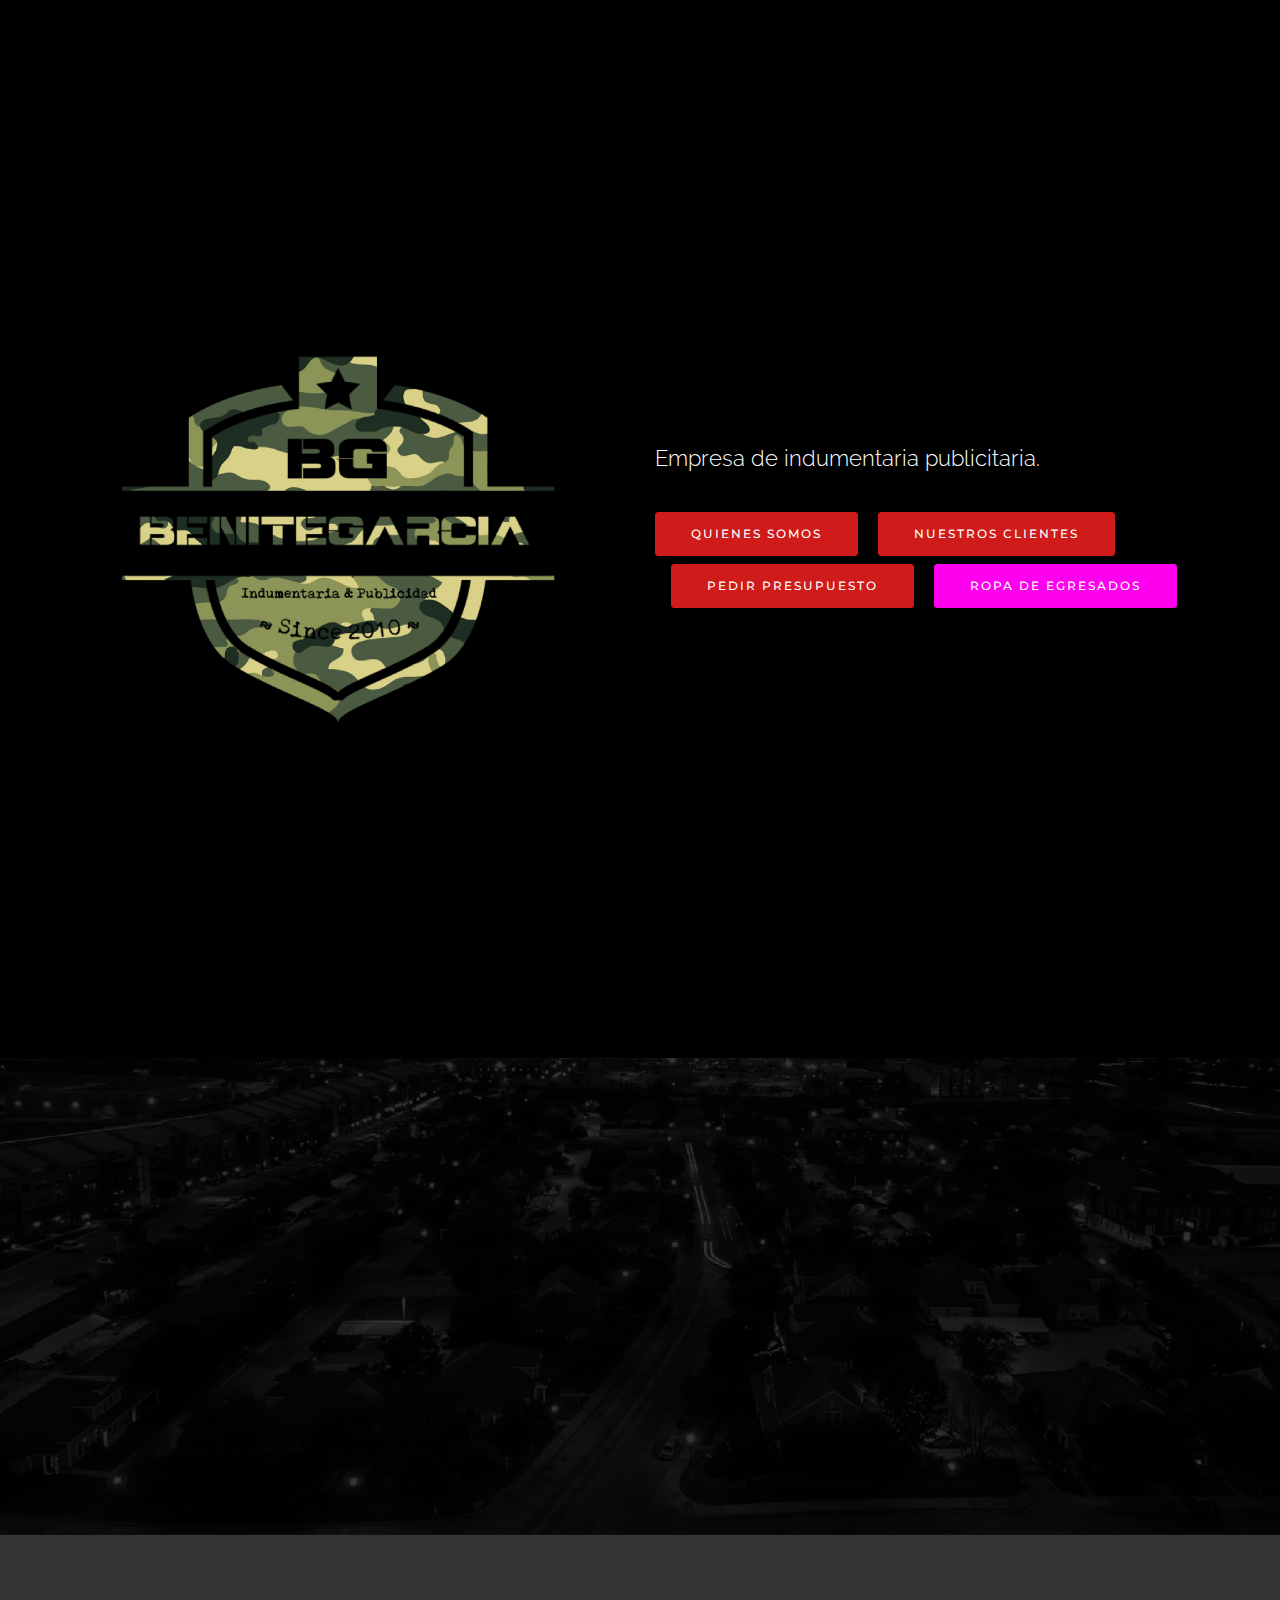
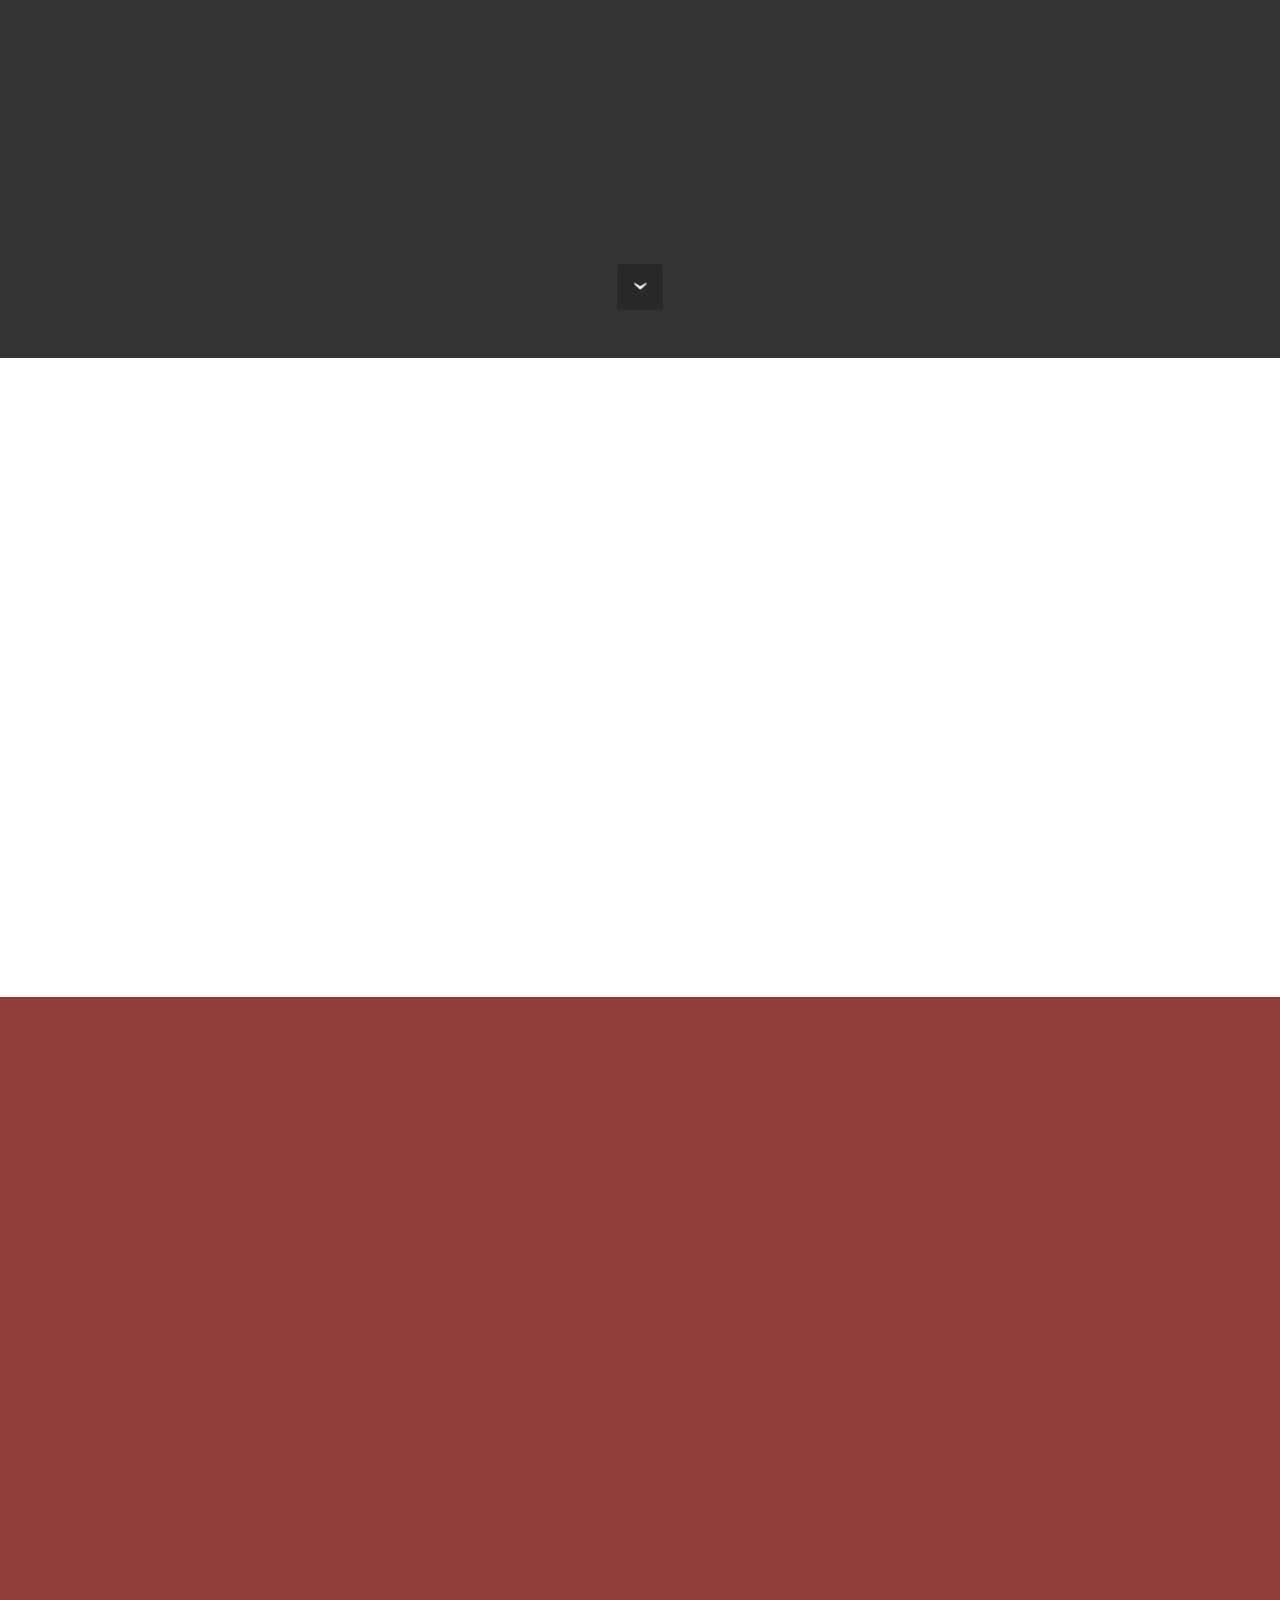
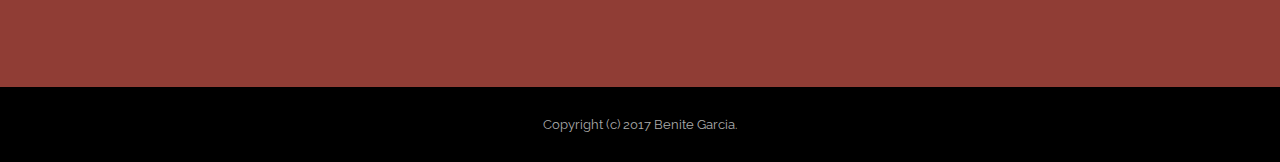
==== commit 28d09267: "create github pages" ====
--- a/index.html
+++ b/index.html
@@ -32,7 +32,7 @@
             <div class="mbr-table-md-up">
 
               <div class="mbr-table-cell mbr-right-padding-md-up mbr-valign-top col-md-7 image-size" style="width: 50%;">
-                  <div class="mbr-figure"><img src="assets/images/logoo-1400x1400.png"></div>
+                  <div class="mbr-figure"><img src="assets/images/camuflado-1400x1400.png"></div>
               </div>
 
               
@@ -58,7 +58,7 @@
 
 </section>
 
-<section class="engine"><a rel="external" href="https://mobirise.com">Website Builder</a></section><section class="mbr-section mbr-section-hero mbr-section-full mbr-parallax-background mbr-section-with-arrow" id="header1-0" style="background-image: url(assets/images/mbr-2000x1333.jpg);">
+<section class="engine"><a rel="external" href="https://mobirise.com">https://mobirise.com/</a></section><section class="mbr-section mbr-section-hero mbr-section-full mbr-parallax-background mbr-section-with-arrow" id="header1-0" style="background-image: url(assets/images/mbr-2000x1333.jpg);">
 
     <div class="mbr-overlay" style="opacity: 0.8; background-color: rgb(0, 0, 0);"></div>
 
@@ -69,7 +69,7 @@
                 <div class="mbr-section col-md-10 col-md-offset-1 text-xs-center">
 
                     <h1 class="mbr-section-title display-1">QUIENES SOMOS</h1>
-                    <p class="mbr-section-lead lead"><span style="font-style: normal;">Somos una empresa que se dedicada a la <strong>indumentaria publicitaria,</strong> nuestra <strong>misión</strong> es abastecer a los mejores con nuestros productos de <strong>calidad</strong> y <strong>bajo precio</strong> brindado una buena imagen a nuestros clientes.</span></p>
+                    <p class="mbr-section-lead lead"><span style="font-style: normal;">Somos una empresa que se dedica a la <strong>indumentaria publicitaria,</strong> nuestra <strong>misión</strong> es abastecer a los mejores con nuestros productos de <strong>calidad</strong> y <strong>bajo precio</strong> brindado una buena imagen a nuestros clientes.</span></p>
                     <div class="mbr-section-btn"> <a class="btn btn-lg btn-white btn-white-outline" href="index.html#form1-9">PEDIR PRESUPUESTO</a></div>
                 </div>
             </div>
@@ -187,7 +187,7 @@
 
                     <form action="https://mobirise.com/" method="post" data-form-title="CONTACTANOS!">
 
-                        <input type="hidden" value="RH9e9Mgws2aUQn3wwAjscwjKeA4n7wy+tLwoatQtA1FoYHdCSozBDceCa7anmKz55+TYYRnR+TdHGEazEXGboGtWJIXKccF7E03yUnfmGQhGRoBPDd94B6mwuJzzUuxt" data-form-email="true">
+                        <input type="hidden" value="xI4xElEypN1mwveXusu7+FWA6iKSKZeal/RZfmW4z41T0oDq9ZSuJxGqcWnlyVj0gHkfv9W6BTn9tMpKEQ3qLMjTpuXJlJJzfMRYz86L2hvfpY/a1e3PugQHE5xeaXgH" data-form-email="true">
 
                         <div class="row row-sm-offset">
 
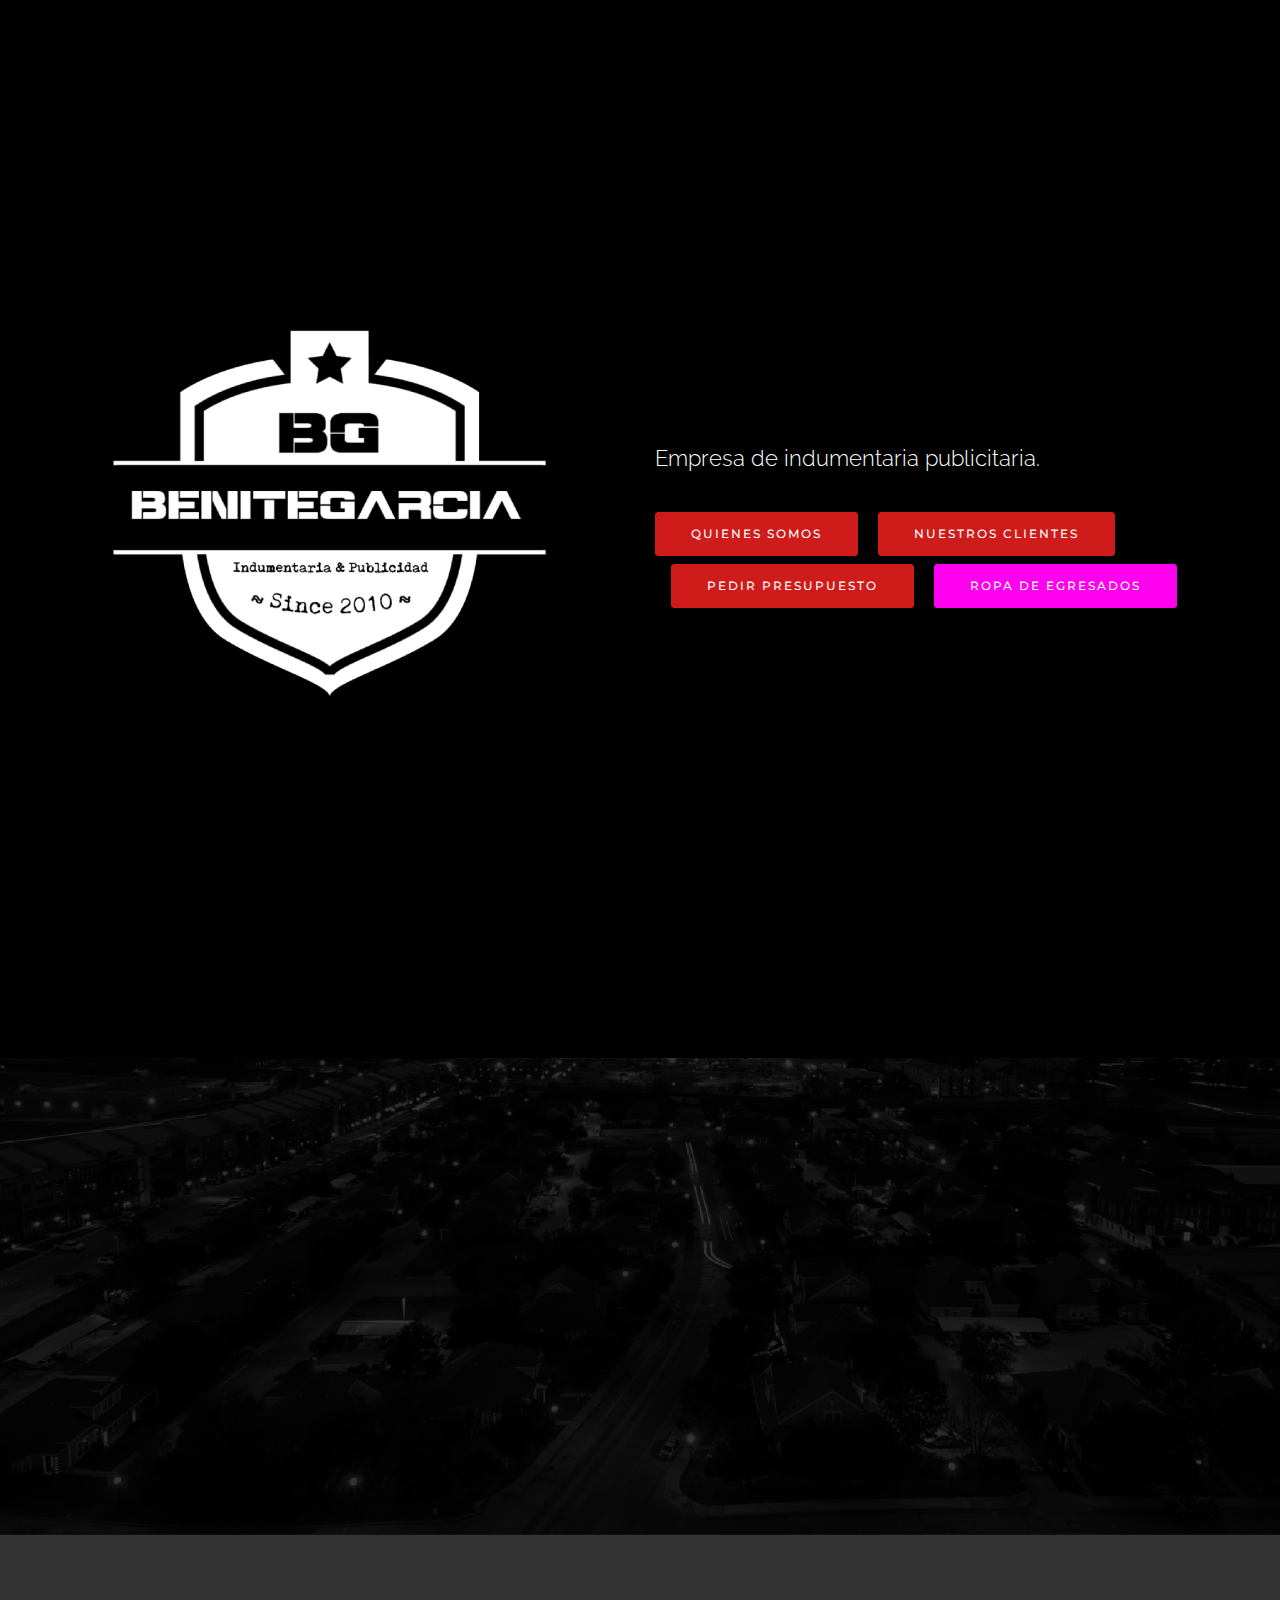
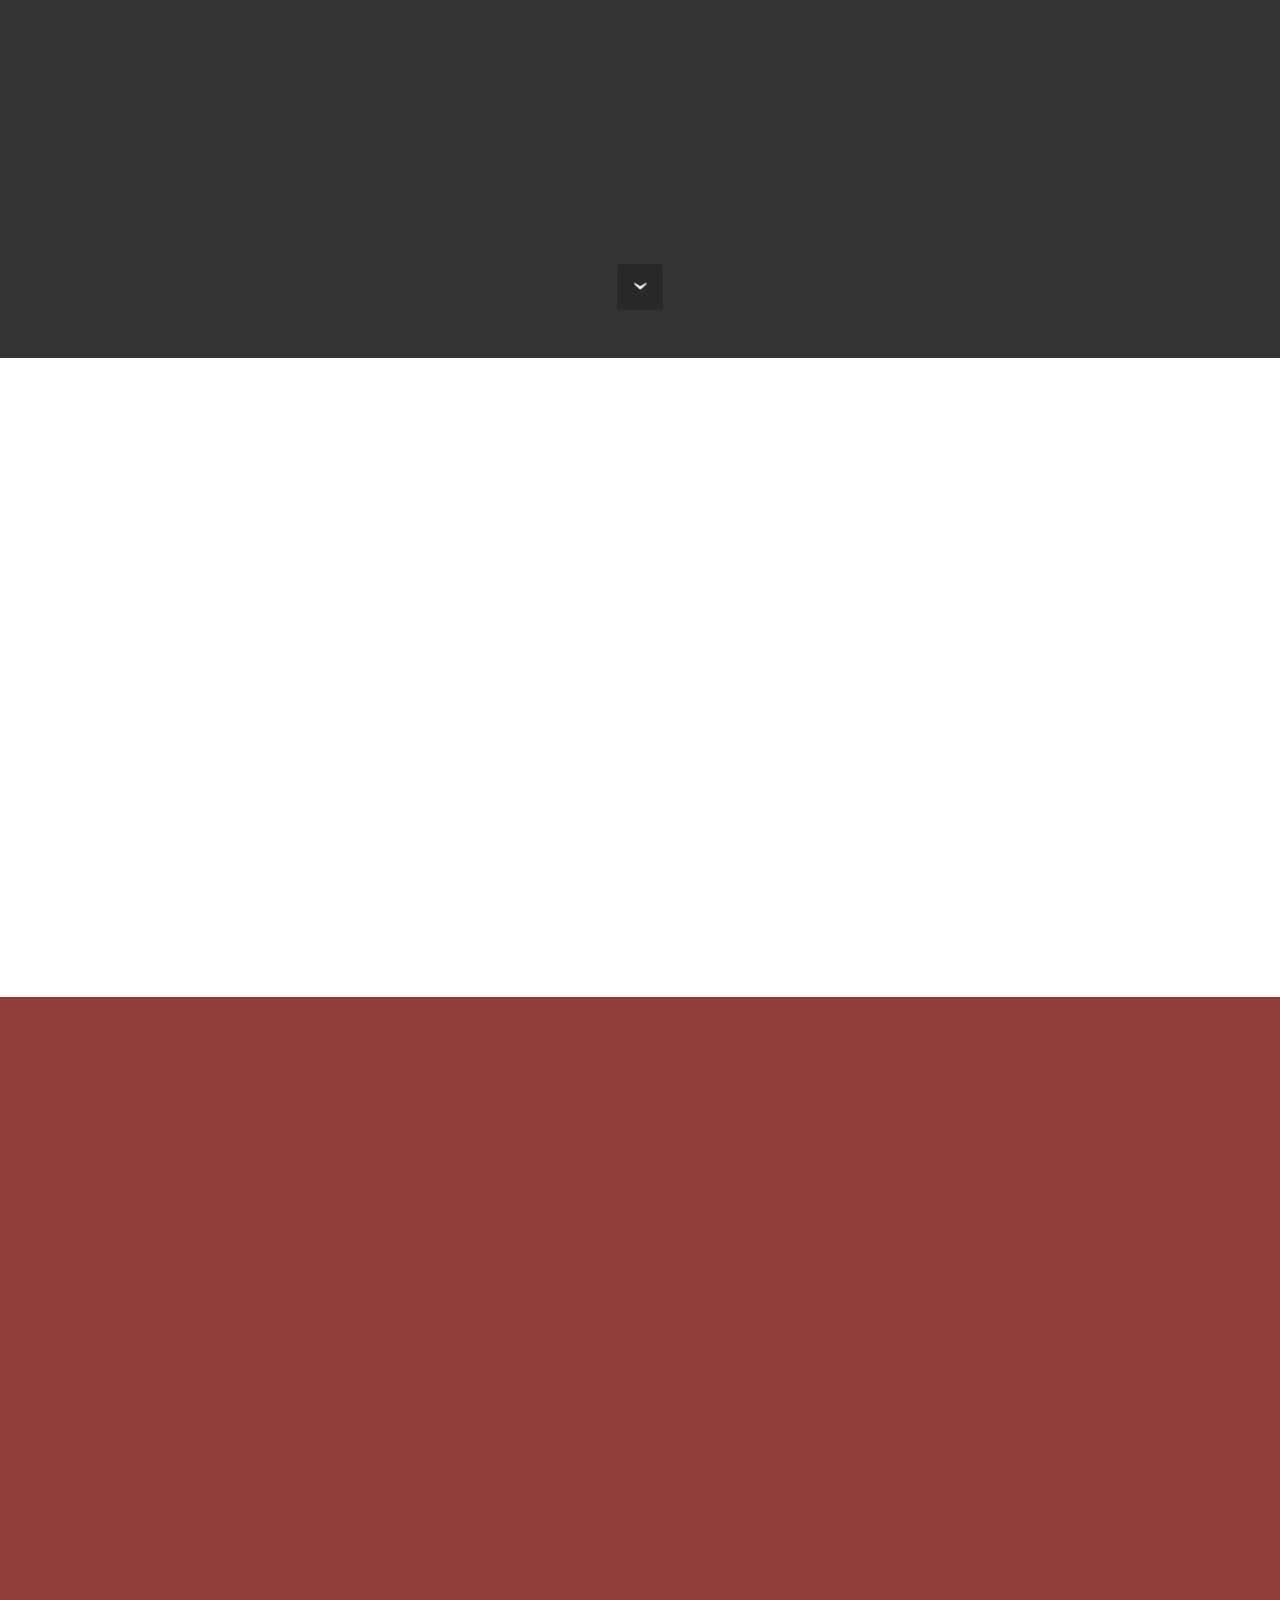
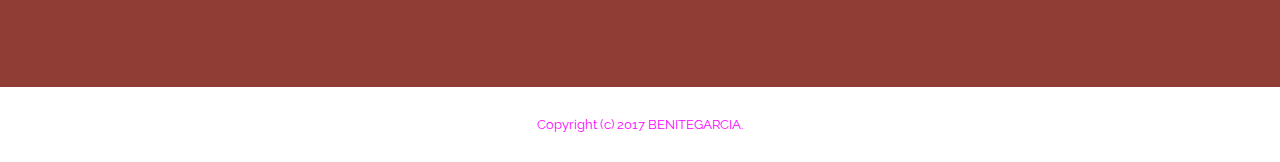
==== commit d9d9d1bc: "create github pages" ====
--- a/index.html
+++ b/index.html
@@ -32,7 +32,7 @@
             <div class="mbr-table-md-up">
 
               <div class="mbr-table-cell mbr-right-padding-md-up mbr-valign-top col-md-7 image-size" style="width: 50%;">
-                  <div class="mbr-figure"><img src="assets/images/camuflado-1400x1400.png"></div>
+                  <div class="mbr-figure"><img src="assets/images/logoo-1400x1400.png"></div>
               </div>
 
               
@@ -46,7 +46,7 @@
 
                   </div>
 
-                  <div><a class="btn btn-danger" href="index.html#header1-0">QUIENES SOMOS</a> <a class="btn btn-danger" href="index.html#header3-7">NUESTROS CLIENTES</a> <a class="btn btn-danger" href="index.html#form1-9">PEDIR PRESUPUESTO</a> <a class="btn btn-info" href="#top">ROPA DE EGRESADOS</a></div>
+                  <div><a class="btn btn-danger" href="index.html#header1-0">QUIENES SOMOS</a> <a class="btn btn-danger" href="index.html#header3-7">NUESTROS CLIENTES</a> <a class="btn btn-danger" href="index.html#form1-9">PEDIR PRESUPUESTO</a> <a class="btn btn-info" href="page1.html">ROPA DE EGRESADOS</a></div>
               </div>
 
 
@@ -58,7 +58,7 @@
 
 </section>
 
-<section class="engine"><a rel="external" href="https://mobirise.com">https://mobirise.com/</a></section><section class="mbr-section mbr-section-hero mbr-section-full mbr-parallax-background mbr-section-with-arrow" id="header1-0" style="background-image: url(assets/images/mbr-2000x1333.jpg);">
+<section class="engine"><a rel="external" href="https://mobirise.com">Web Site Maker</a></section><section class="mbr-section mbr-section-hero mbr-section-full mbr-parallax-background mbr-section-with-arrow" id="header1-0" style="background-image: url(assets/images/mbr-2000x1333.jpg);">
 
     <div class="mbr-overlay" style="opacity: 0.8; background-color: rgb(0, 0, 0);"></div>
 
@@ -187,7 +187,7 @@
 
                     <form action="https://mobirise.com/" method="post" data-form-title="CONTACTANOS!">
 
-                        <input type="hidden" value="xI4xElEypN1mwveXusu7+FWA6iKSKZeal/RZfmW4z41T0oDq9ZSuJxGqcWnlyVj0gHkfv9W6BTn9tMpKEQ3qLMjTpuXJlJJzfMRYz86L2hvfpY/a1e3PugQHE5xeaXgH" data-form-email="true">
+                        <input type="hidden" value="R5Tg33l55s7mO2CW7UtzdK7XpACgDR3hpvZen2wqd0c9K6M9oTlX1Cy9gRlsPqjYnfYnjE66X/Vg2JCibXD/iPSdO2Y89ITgBFb+GTCcPDod7O8CBVbOQvFAHNKmHBGe" data-form-email="true">
 
                         <div class="row row-sm-offset">
 
@@ -228,10 +228,10 @@
     </div>
 </section>
 
-<footer class="mbr-small-footer mbr-section mbr-section-nopadding" id="footer1-a" style="background-color: rgb(0, 0, 0); padding-top: 1.75rem; padding-bottom: 1.75rem;">
+<footer class="mbr-small-footer mbr-section mbr-section-nopadding" id="footer1-a" style="background-color: rgb(255, 255, 255); padding-top: 1.75rem; padding-bottom: 1.75rem;">
     
     <div class="container">
-        <p class="text-xs-center">Copyright (c) 2017 Benite Garcia.</p>
+        <p class="text-xs-center">Copyright (c) 2017 BENITEGARCIA.</p>
     </div>
 </footer>
 
--- a/assets/mobirise/css/mbr-additional.css
+++ b/assets/mobirise/css/mbr-additional.css
@@ -78,7 +78,7 @@
   font-family: 'Lora', serif;
 }
 .bg-primary {
-  background-color: #c0a375 !important;
+  background-color: #efefef !important;
 }
 .bg-success {
   background-color: #90a878 !important;
@@ -93,8 +93,8 @@
   background-color: #cf1c1a !important;
 }
 .btn-primary {
-  background-color: #c0a375;
-  border-color: #c0a375;
+  background-color: #efefef;
+  border-color: #efefef;
   color: #ffffff;
 }
 .btn-primary:hover,
@@ -103,14 +103,14 @@
 .btn-primary:active,
 .btn-primary.active {
   color: #ffffff;
-  background-color: #a07e49;
-  border-color: #a07e49;
+  background-color: #c9c9c9;
+  border-color: #c9c9c9;
 }
 .btn-primary.disabled,
 .btn-primary:disabled {
   color: #ffffff !important;
-  background-color: #a07e49 !important;
-  border-color: #a07e49 !important;
+  background-color: #c9c9c9 !important;
+  border-color: #c9c9c9 !important;
 }
 .btn-secondary {
   background-color: #bfcecb;
@@ -214,8 +214,8 @@
 }
 .btn-primary-outline {
   background: none;
-  border-color: #8e7041;
-  color: #8e7041;
+  border-color: #bcbcbc;
+  color: #bcbcbc;
 }
 .btn-primary-outline:hover,
 .btn-primary-outline:focus,
@@ -223,14 +223,14 @@
 .btn-primary-outline:active,
 .btn-primary-outline.active {
   color: #ffffff;
-  background-color: #c0a375;
-  border-color: #c0a375;
+  background-color: #efefef;
+  border-color: #efefef;
 }
 .btn-primary-outline.disabled,
 .btn-primary-outline:disabled {
   color: #ffffff !important;
-  background-color: #c0a375 !important;
-  border-color: #c0a375 !important;
+  background-color: #efefef !important;
+  border-color: #efefef !important;
 }
 .btn-secondary-outline {
   background: none;
@@ -333,7 +333,7 @@
   border-color: #cf1c1a !important;
 }
 .text-primary {
-  color: #c0a375 !important;
+  color: #efefef !important;
 }
 .text-success {
   color: #90a878 !important;
@@ -360,36 +360,36 @@
   background-color: #cf1c1a;
 }
 .btn-social {
-  border-color: #c0a375;
+  border-color: #efefef;
 }
 .btn-social:hover {
-  background: #c0a375;
+  background: #efefef;
 }
 .mbr-company .list-group-item.active .list-group-text {
-  color: #c0a375;
+  color: #efefef;
 }
 .mbr-footer p a,
 .mbr-footer ul a {
-  color: #c0a375;
+  color: #efefef;
 }
 .mbr-footer-content li::before,
 .mbr-footer .mbr-contacts li::before {
-  background: #c0a375;
+  background: #efefef;
 }
 .mbr-footer-content li a:hover,
 .mbr-footer .mbr-contacts li a:hover {
-  color: #c0a375;
+  color: #efefef;
 }
 .lead a,
 .lead a:hover {
-  color: #c0a375;
+  color: #efefef;
 }
 .lead blockquote {
-  border-color: #c0a375;
+  border-color: #efefef;
 }
 .mbr-plan-header.bg-primary .mbr-plan-subtitle,
 .mbr-plan-header.bg-primary .mbr-plan-price-desc {
-  color: #e8ddcd;
+  color: #ffffff;
 }
 .mbr-plan-header.bg-success .mbr-plan-subtitle,
 .mbr-plan-header.bg-success .mbr-plan-price-desc {
@@ -409,7 +409,7 @@
 }
 .mbr-small-footer a,
 .mbr-gallery-filter li:hover {
-  color: #c0a375;
+  color: #efefef;
 }
 .scrollToTop_wraper {
   opacity: 0 !important;
@@ -445,6 +445,12 @@
   color: #ffffff;
   font-size: 36px;
 }
+#footer1-a P {
+  color: #fc00ff;
+}
+#footer1-b P {
+  color: #fc00ff;
+}
 #menu-c .hide-buttons .nav-btn {
   display: none !important;
 }
@@ -463,17 +469,17 @@
   color: #ffffff;
 }
 #menu-c .link {
-  font-size: 0.75rem;
+  font-size: 1.2rem;
 }
 #menu-c .dropdown-item,
 #menu-c .nav-dropdown-sm .link {
-  font-size: 0.812rem;
+  font-size: 1.300rem;
 }
 #menu-c .link:hover,
 #menu-c .dropdown-item:hover,
 #menu-c .link:focus,
 #menu-c .dropdown-item:focus {
-  color: #c0a375;
+  color: #efefef;
 }
 #menu-c .link[aria-expanded="true"],
 #menu-c .dropdown-menu {
@@ -500,9 +506,33 @@
 }
 #menu-c .bg-color.transparent.opened .link:hover,
 #menu-c .bg-color.transparent.opened .link:focus {
-  color: #c0a375;
+  color: #efefef;
 }
 #menu-c .link[aria-expanded="true"],
 #menu-c .dropdown-item[aria-expanded="true"] {
-  color: #c0a375!important;
-}
+  color: #efefef!important;
+}
+#msg-box5-f H3 {
+  font-size: 36px;
+}
+#msg-box8-g .mbr-section-title,
+#msg-box8-g p {
+  color: #fff;
+}
+#msg-box8-g .mbr-section-title {
+  font-size: 36px;
+}
+#msg-box5-h H3 {
+  font-size: 36px;
+}
+#form1-i .form-control-label {
+  color: #ffffff;
+}
+#form1-i SMALL {
+  color: #ffffff;
+}
+#form1-i .mbr-section-title {
+  color: #ffffff;
+  font-size: 36px;
+  text-align: center;
+}
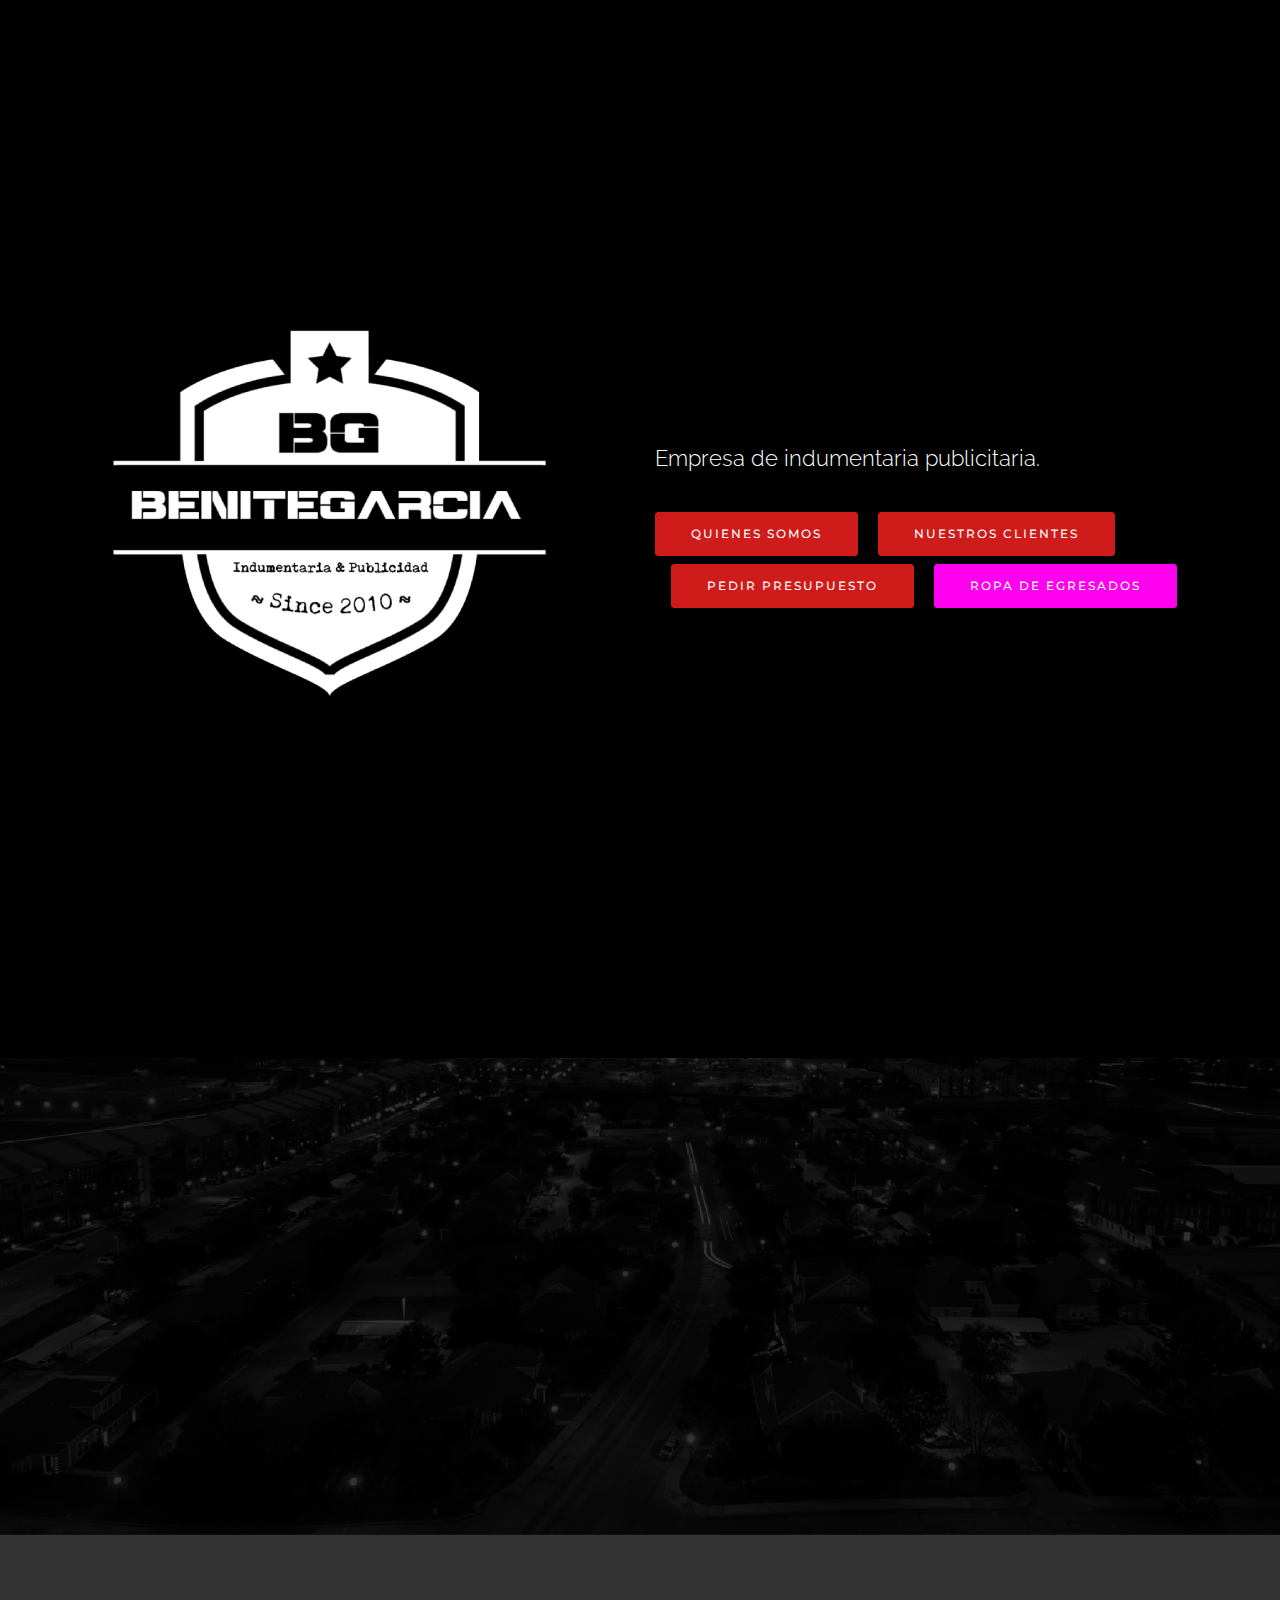
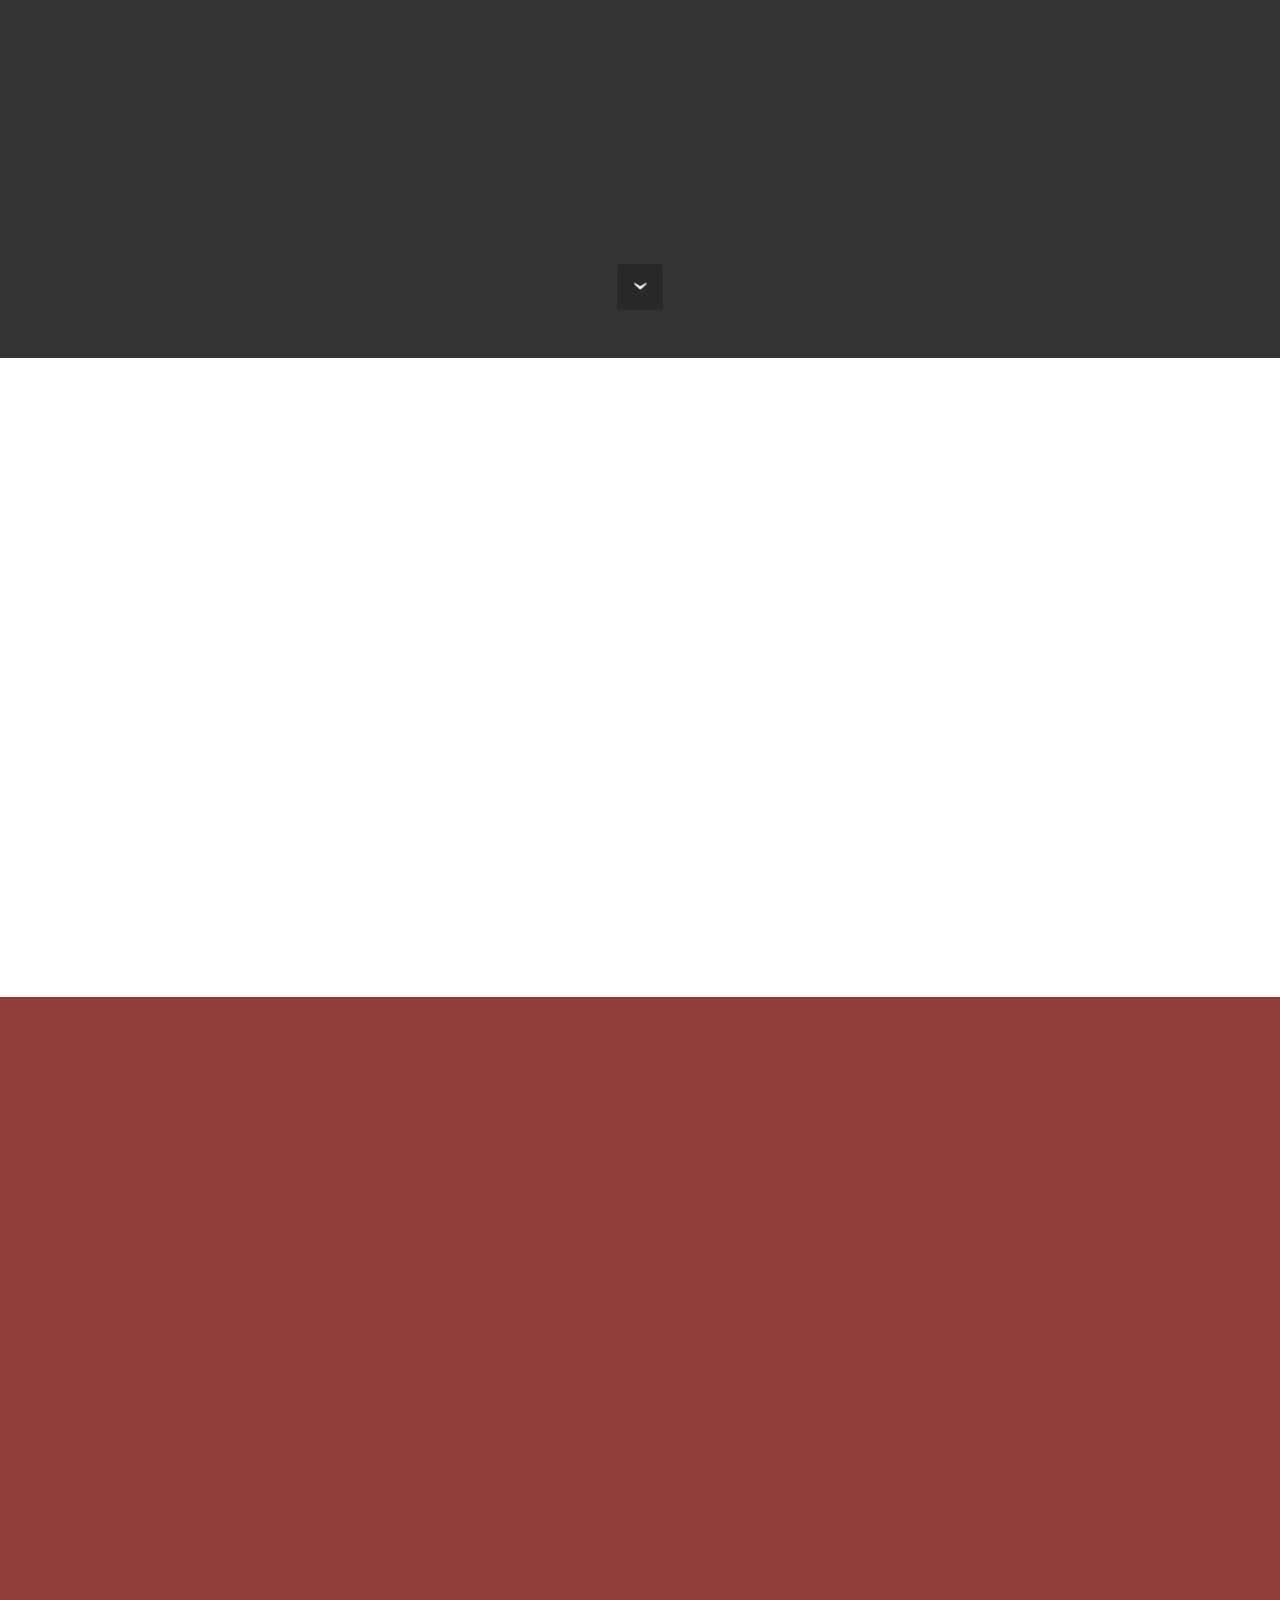
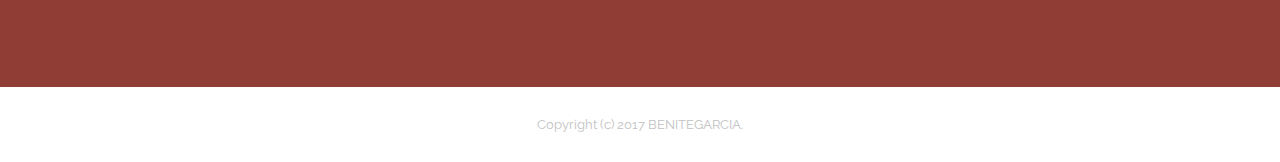
==== commit 7b922882: "create github pages" ====
--- a/index.html
+++ b/index.html
@@ -58,7 +58,7 @@
 
 </section>
 
-<section class="engine"><a rel="external" href="https://mobirise.com">Web Site Maker</a></section><section class="mbr-section mbr-section-hero mbr-section-full mbr-parallax-background mbr-section-with-arrow" id="header1-0" style="background-image: url(assets/images/mbr-2000x1333.jpg);">
+<section class="engine"><a rel="external" href="https://mobirise.com">Website Builder</a></section><section class="mbr-section mbr-section-hero mbr-section-full mbr-parallax-background mbr-section-with-arrow" id="header1-0" style="background-image: url(assets/images/mbr-2000x1333.jpg);">
 
     <div class="mbr-overlay" style="opacity: 0.8; background-color: rgb(0, 0, 0);"></div>
 
@@ -187,7 +187,7 @@
 
                     <form action="https://mobirise.com/" method="post" data-form-title="CONTACTANOS!">
 
-                        <input type="hidden" value="R5Tg33l55s7mO2CW7UtzdK7XpACgDR3hpvZen2wqd0c9K6M9oTlX1Cy9gRlsPqjYnfYnjE66X/Vg2JCibXD/iPSdO2Y89ITgBFb+GTCcPDod7O8CBVbOQvFAHNKmHBGe" data-form-email="true">
+                        <input type="hidden" value="6Yh+87TX/Oc0glGoHn10sCMn/bVvVSrQe7DgCGPoJThpuBG84xEZGVfJiRpXRjtpVbq/jRZJAQ32wjDBSpMvL1Cb6HrPxhJNkBT/ABjnCu9pqenyv4QUBz2/2Md1Dgbm" data-form-email="true">
 
                         <div class="row row-sm-offset">
 
--- a/assets/mobirise/css/mbr-additional.css
+++ b/assets/mobirise/css/mbr-additional.css
@@ -446,10 +446,10 @@
   font-size: 36px;
 }
 #footer1-a P {
-  color: #fc00ff;
+  color: #c1c1c1;
 }
 #footer1-b P {
-  color: #fc00ff;
+  color: #c1c1c1;
 }
 #menu-c .hide-buttons .nav-btn {
   display: none !important;
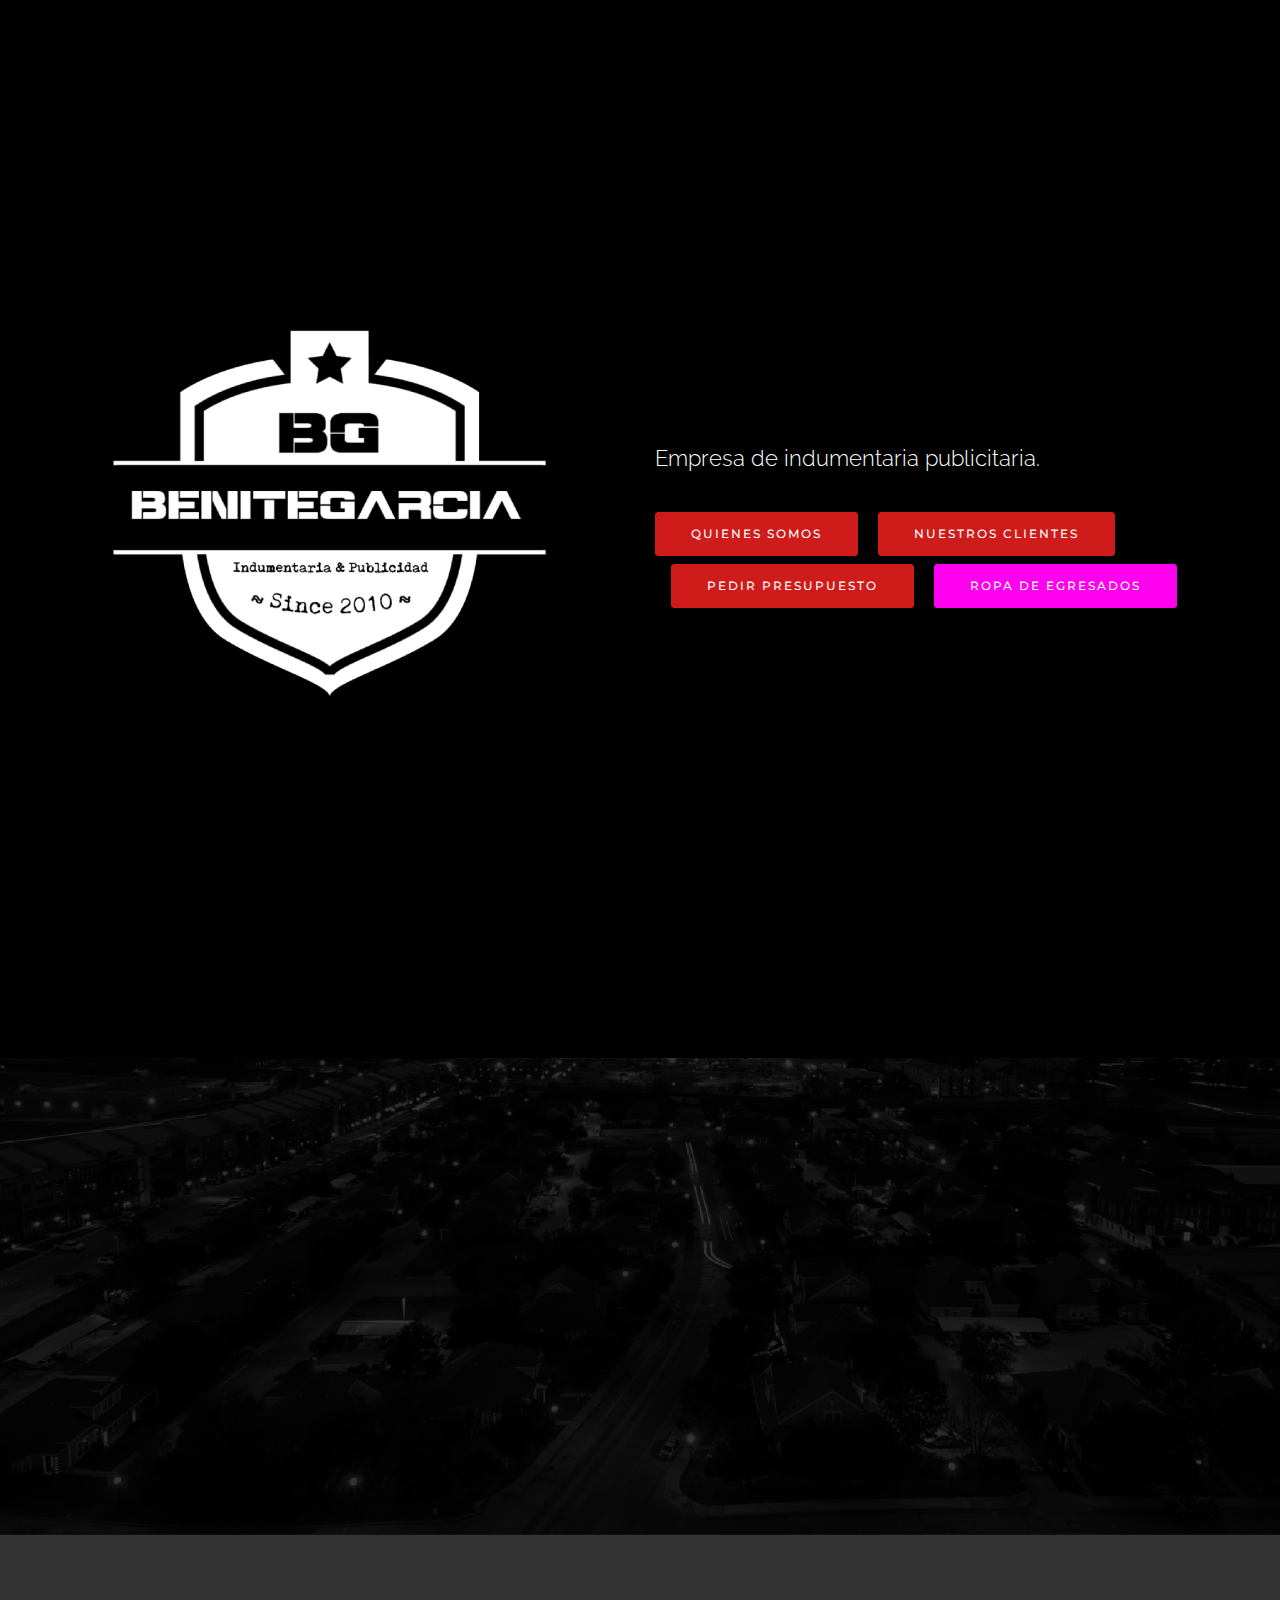
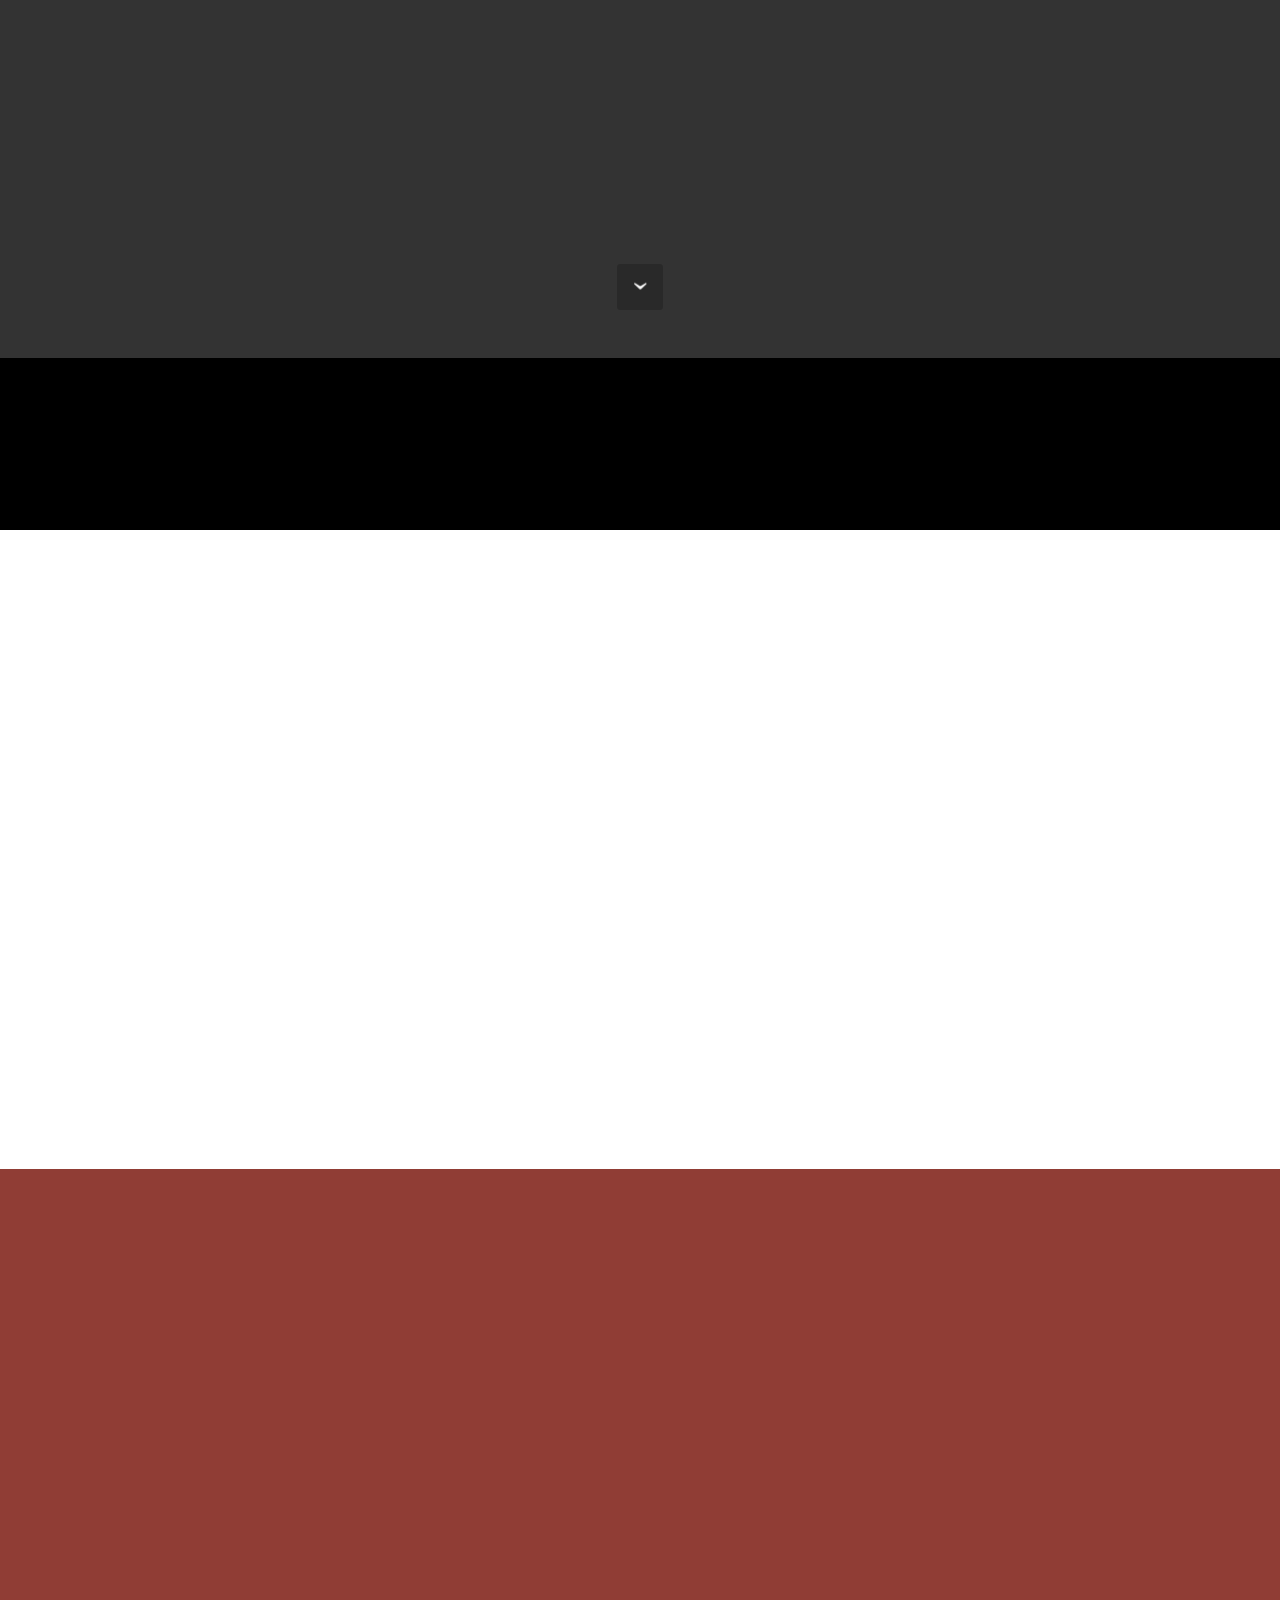
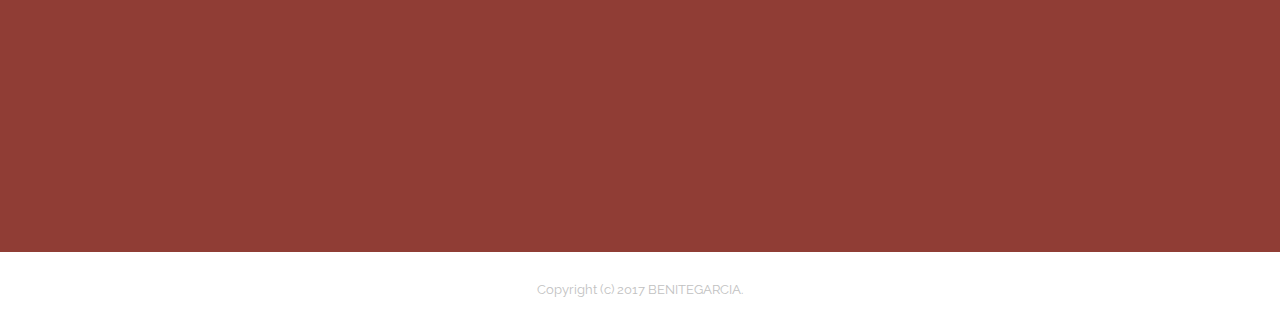
==== commit d41b89ff: "create github pages" ====
--- a/index.html
+++ b/index.html
@@ -46,7 +46,7 @@
 
                   </div>
 
-                  <div><a class="btn btn-danger" href="index.html#header1-0">QUIENES SOMOS</a> <a class="btn btn-danger" href="index.html#header3-7">NUESTROS CLIENTES</a> <a class="btn btn-danger" href="index.html#form1-9">PEDIR PRESUPUESTO</a> <a class="btn btn-info" href="page1.html">ROPA DE EGRESADOS</a></div>
+                  <div><a class="btn btn-danger" href="index.html#header1-0">QUIENES SOMOS</a>  <a class="btn btn-danger" href="index.html#msg-box1-j">NUESTROS CLIENTES</a> <a class="btn btn-danger" href="index.html#form1-9">PEDIR PRESUPUESTO</a> <a class="btn btn-info" href="page1.html">ROPA DE EGRESADOS</a></div>
               </div>
 
 
@@ -58,7 +58,7 @@
 
 </section>
 
-<section class="engine"><a rel="external" href="https://mobirise.com">Website Builder</a></section><section class="mbr-section mbr-section-hero mbr-section-full mbr-parallax-background mbr-section-with-arrow" id="header1-0" style="background-image: url(assets/images/mbr-2000x1333.jpg);">
+<section class="engine"><a rel="external" href="https://mobirise.com">Mobirise</a></section><section class="mbr-section mbr-section-hero mbr-section-full mbr-parallax-background mbr-section-with-arrow" id="header1-0" style="background-image: url(assets/images/mbr-2000x1333.jpg);">
 
     <div class="mbr-overlay" style="opacity: 0.8; background-color: rgb(0, 0, 0);"></div>
 
@@ -76,8 +76,34 @@
         </div>
     </div>
 
-    <div class="mbr-arrow mbr-arrow-floating" aria-hidden="true"><a href="#header3-7"><i class="mbr-arrow-icon"></i></a></div>
-
+    <div class="mbr-arrow mbr-arrow-floating" aria-hidden="true"><a href="#msg-box1-j"><i class="mbr-arrow-icon"></i></a></div>
+
+</section>
+
+<section class="mbr-info mbr-info-extra mbr-section mbr-section-md-padding" id="msg-box1-j" style="background-color: rgb(0, 0, 0); padding-top: 60px; padding-bottom: 60px;">
+
+    
+    <div class="container">
+        <div class="row">
+
+
+            
+
+
+            <div class="mbr-table-md-up">
+                <div class="mbr-table-cell mbr-right-padding-md-up col-md-8 text-xs-center text-md-left">
+                    
+                    <h3 class="mbr-info-title mbr-section-title display-2">GALERÍA DE TRABAJOS</h3>
+                </div>
+
+                <div class="mbr-table-cell col-md-4">
+                    <div class="text-xs-center"><a class="btn btn-danger" href="page2.html">VER GALERÍA</a></div>
+                </div>
+            </div>
+
+
+        </div>
+    </div>
 </section>
 
 <section class="mbr-section mbr-section__container article" id="header3-7" style="background-color: rgb(255, 255, 255); padding-top: 80px; padding-bottom: 80px;">
@@ -187,7 +213,7 @@
 
                     <form action="https://mobirise.com/" method="post" data-form-title="CONTACTANOS!">
 
-                        <input type="hidden" value="6Yh+87TX/Oc0glGoHn10sCMn/bVvVSrQe7DgCGPoJThpuBG84xEZGVfJiRpXRjtpVbq/jRZJAQ32wjDBSpMvL1Cb6HrPxhJNkBT/ABjnCu9pqenyv4QUBz2/2Md1Dgbm" data-form-email="true">
+                        <input type="hidden" value="C6uy+4kztJi1atJ8ekzaIe1XOD1UME5BM57HZbrruLJa7rsiQWxwIL+q8WHoy3qlj7zlhl2p8/5KJoUlVOmXmAzQ13HhBeGqBA7h8VmsYLIDbrq/P7cr3yMxL8Qm37jd" data-form-email="true">
 
                         <div class="row row-sm-offset">
 
--- a/assets/mobirise/css/mbr-additional.css
+++ b/assets/mobirise/css/mbr-additional.css
@@ -430,6 +430,10 @@
   text-align: center;
   font-family: 'Lato', sans-serif;
 }
+#msg-box1-j H3 {
+  color: #ffffff;
+  font-size: 36px;
+}
 #header3-7 .mbr-section-title,
 #header3-7 .mbr-section-subtitle {
   text-align: center;
@@ -443,7 +447,7 @@
 }
 #form1-9 .mbr-section-title {
   color: #ffffff;
-  font-size: 36px;
+  font-size: 30px;
 }
 #footer1-a P {
   color: #c1c1c1;
@@ -536,3 +540,13 @@
   font-size: 36px;
   text-align: center;
 }
+#header3-m .mbr-section-title,
+#header3-m .mbr-section-subtitle {
+  text-align: center;
+}
+#header3-m H3 {
+  color: #ffffff;
+}
+#footer1-k P {
+  color: #c1c1c1;
+}
